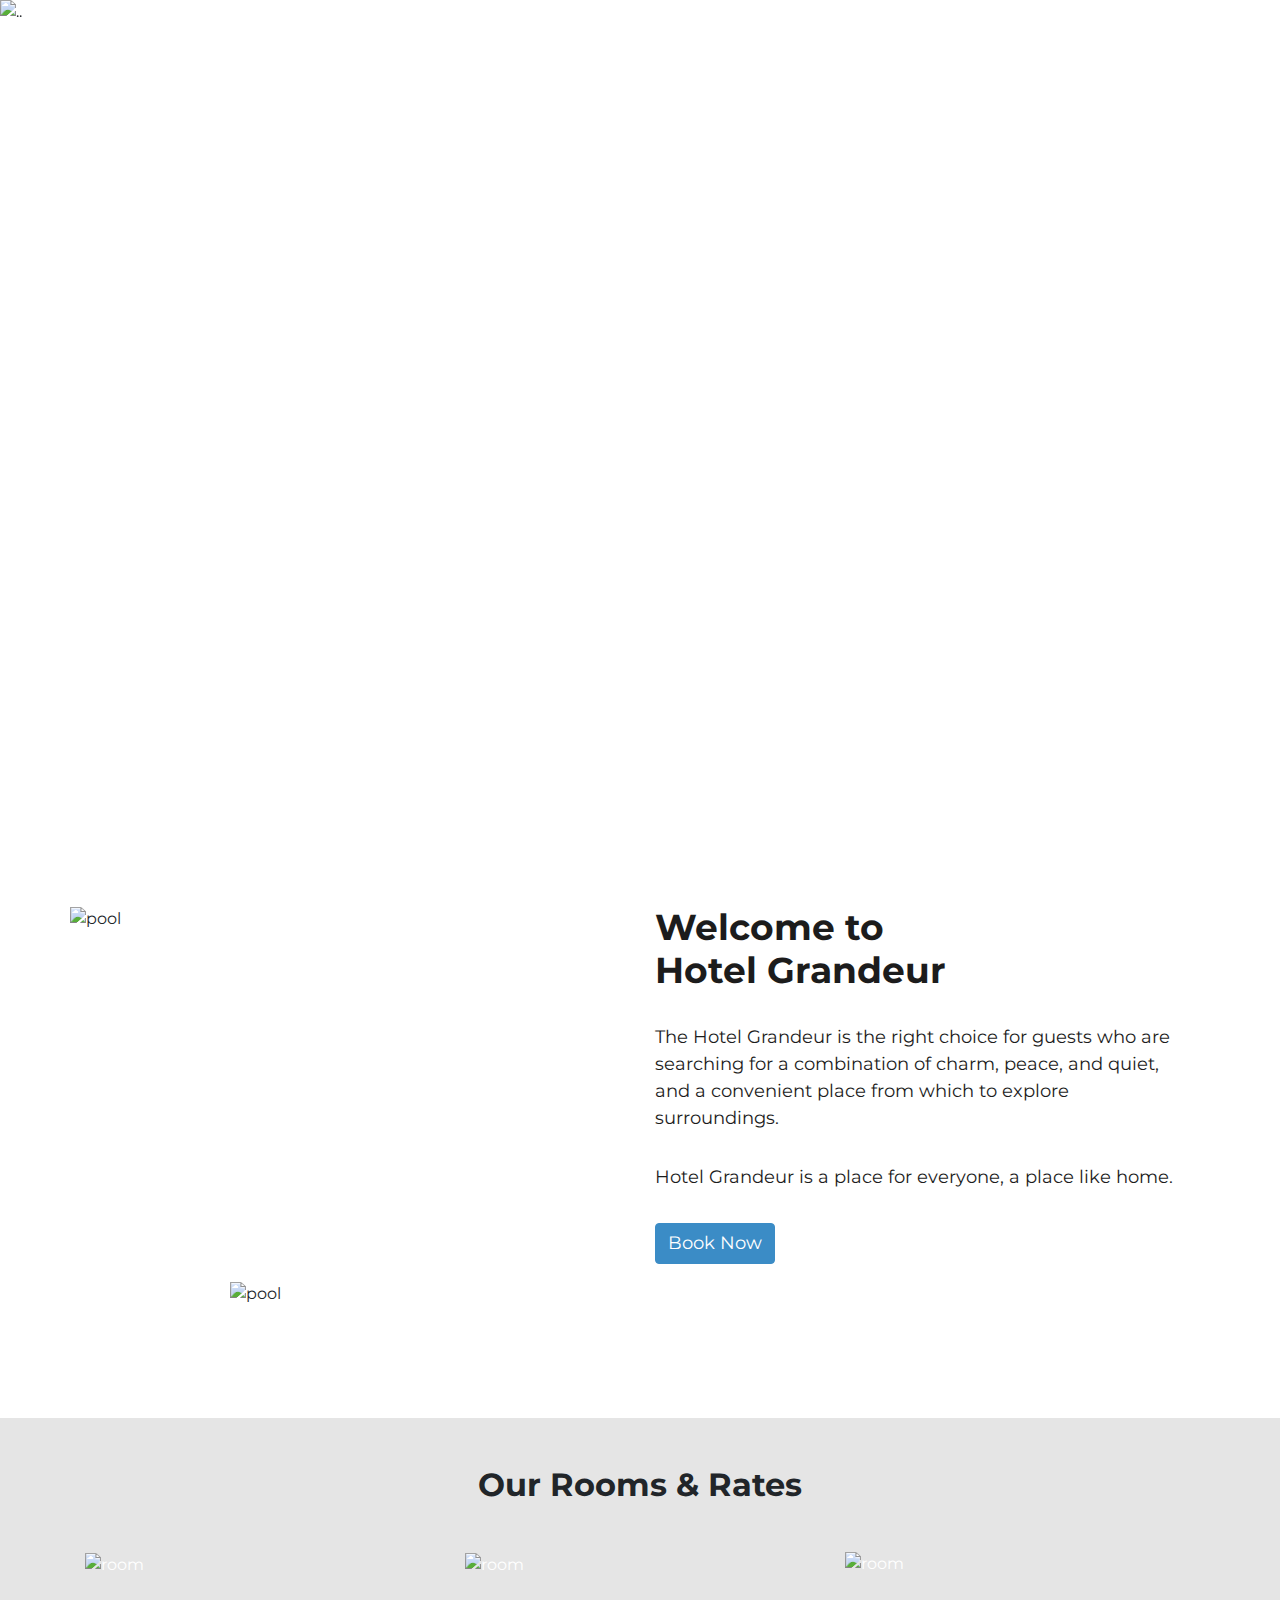
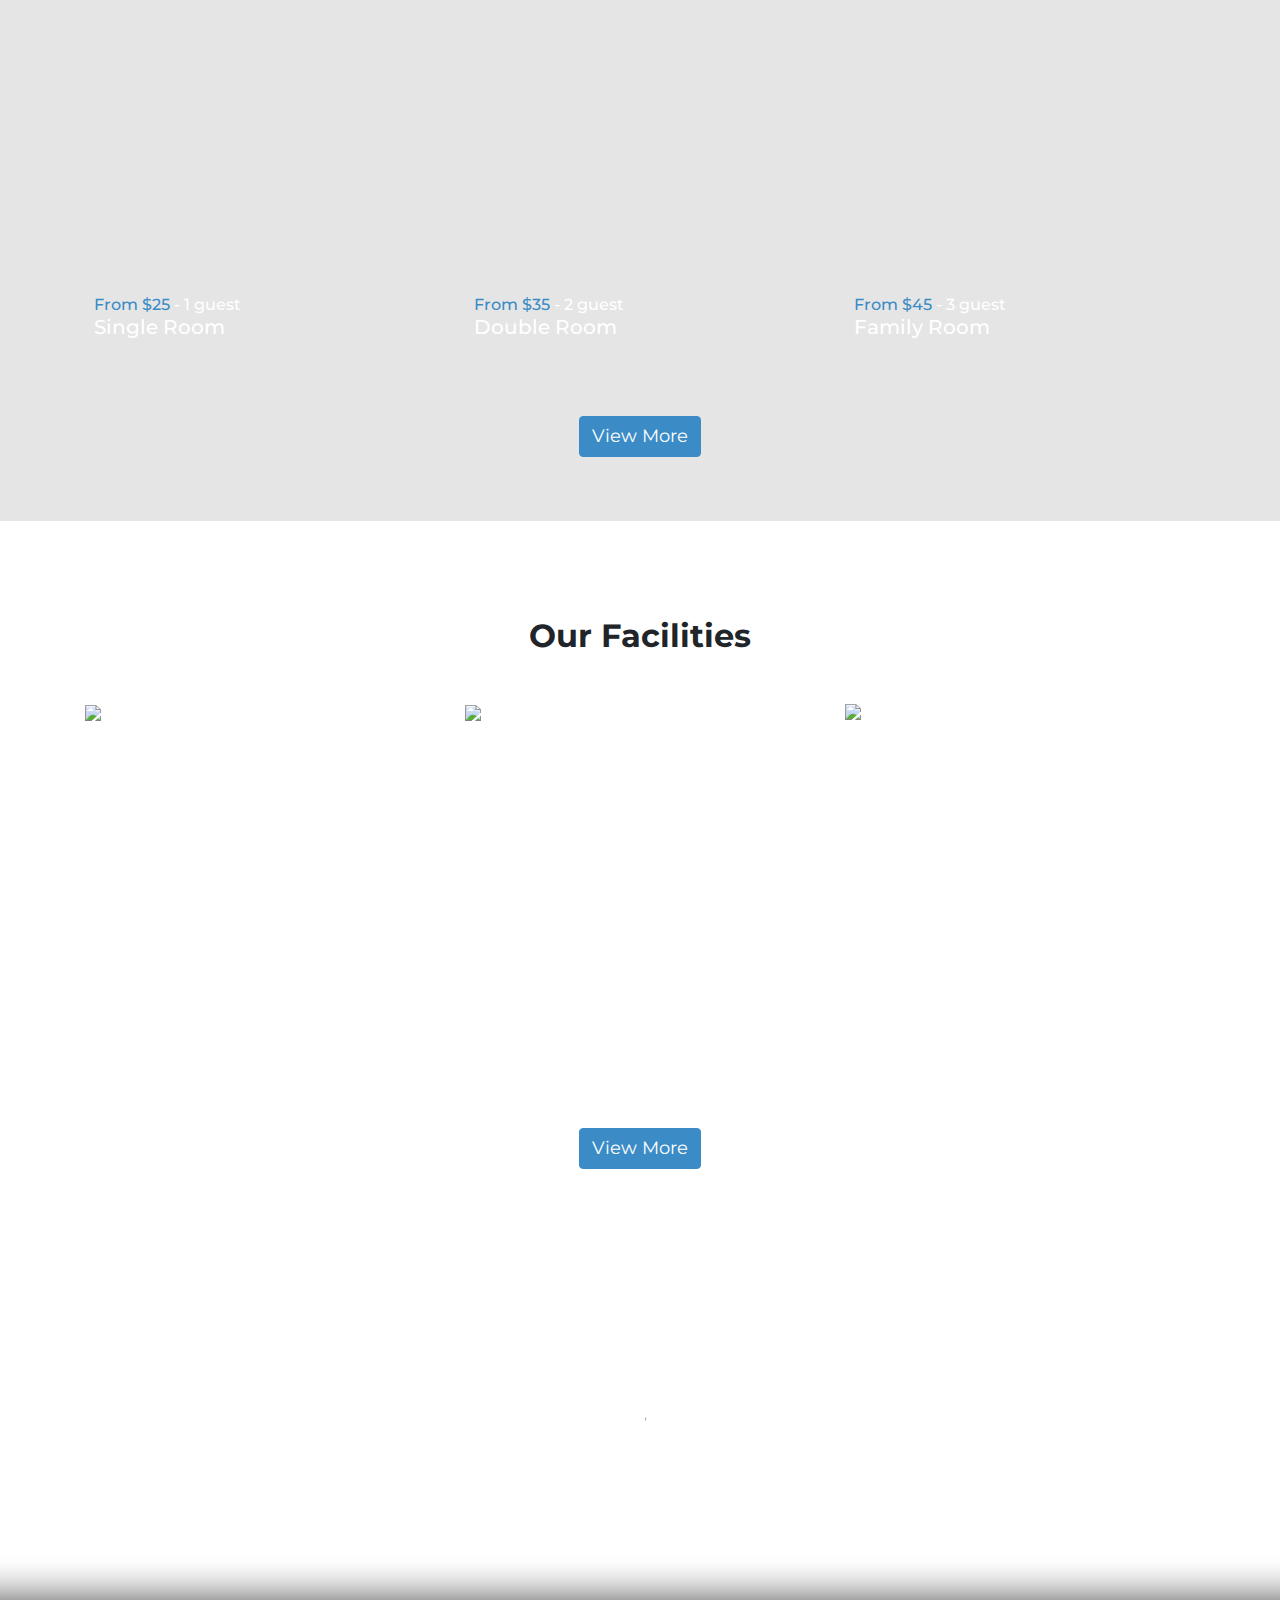
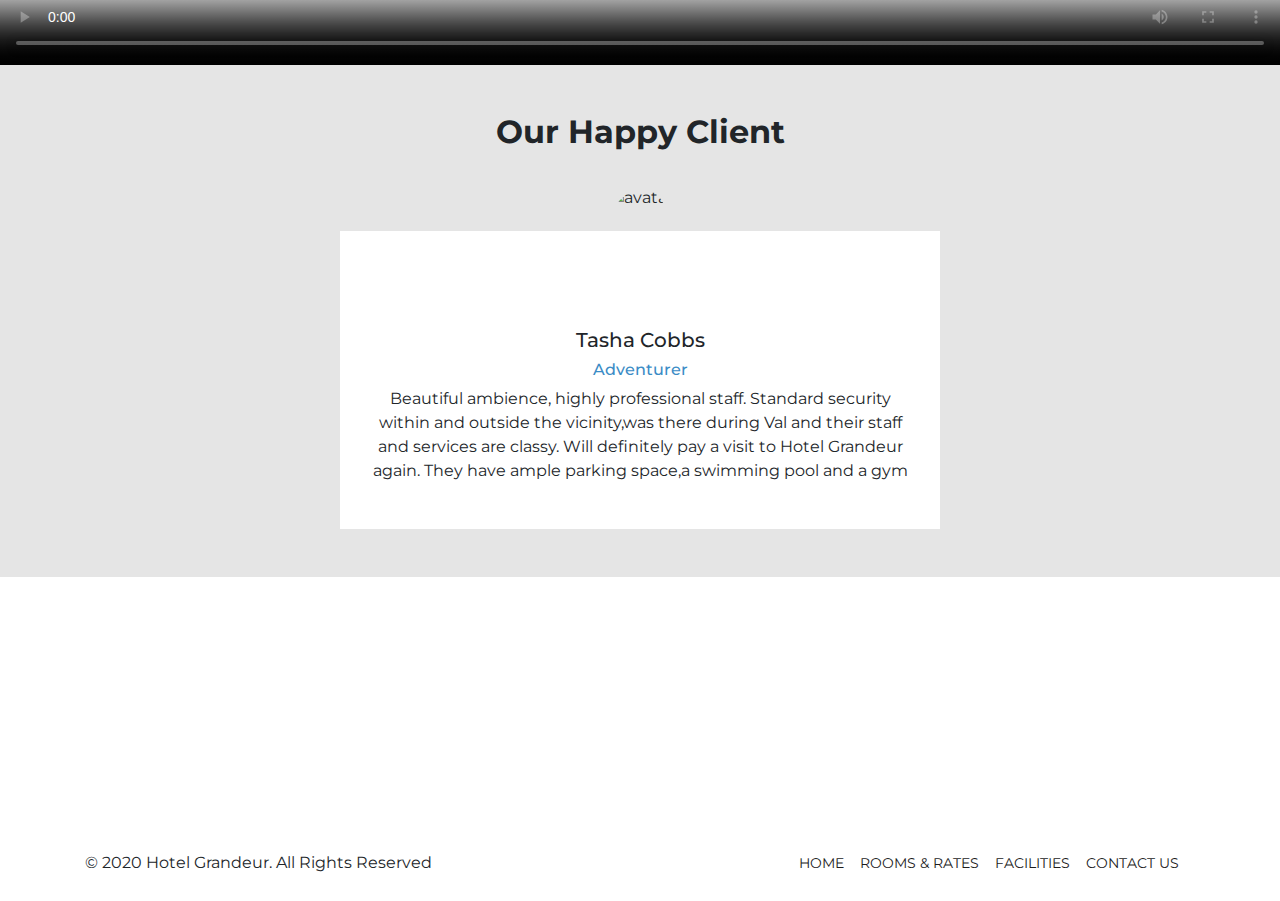
==== index.html @ 831b0930 "Merge index1.html,index.css into index.html,index.css" ====
<!DOCTYPE html>
<html lang="en">
<head>
    <meta charset="UTF-8">
    <meta name="viewport" content="width=device-width, initial-scale=1.0">
    <title>Hotel Grandeur</title>
    <!-- Font -->
    <link href="https://fonts.googleapis.com/css2?family=Montserrat:ital,wght@0,100;0,200;0,500;0,600;0,700;0,800;0,900;1,200;1,300;1,400&display=swap" rel="stylesheet">
    <!-- Bootstrap -->
    <link rel="stylesheet" href="https://stackpath.bootstrapcdn.com/bootstrap/4.3.1/css/bootstrap.min.css" integrity="sha384-ggOyR0iXCbMQv3Xipma34MD+dH/1fQ784/j6cY/iJTQUOhcWr7x9JvoRxT2MZw1T" crossorigin="anonymous">
    <!-- Style CSS -->
    <link rel="stylesheet" href="styles/index.css">
    <link rel="stylesheet" href="styles/navigation.css">
    <link rel="stylesheet" href="styles/footer.css">
    <!-- Video Player -->
    <link href="https://vjs.zencdn.net/7.8.2/video-js.css" rel="stylesheet" />
    <!-- Font awesome -->
    <link rel="stylesheet" href="https://cdnjs.cloudflare.com/ajax/libs/font-awesome/4.7.0/css/font-awesome.min.css">

</head>
<body>
    <header>
        <nav class="navbar navbar-custom fixed-top navbar-expand-lg py-0">
            <div class="container">
                <a class="navbar-brand navbar-brand_custom" href="#">Grandeur</a>
                <button class="navbar-toggler" type="button" data-toggle="collapse" data-target="#navbarSupportedContent" aria-controls="navbarSupportedContent" aria-expanded="false" aria-label="Toggle navigation">
                <i class="fa fa-reorder" style="color: #ffffff;"></i>
                </button>

                <div class="collapse navbar-collapse" id="navbarSupportedContent">
                    <ul class="navbar-nav ml-auto">
                        <li class="nav-item active-link mr-5 py-4">
                            <a class="nav-link" href="index.html">HOME</a>
                        </li>
                        <li class="nav-item mr-5 py-4">
                            <a class="nav-link" href="html/rooms.html">ROOMS & RATES</a>
                        </li>
                        <li class="nav-item mr-5 py-4">
                            <a class="nav-link" href="html/facilities.html">FACILITIES</a>
                        </li>
                        <li class="nav-item mr-5 py-4">
                            <a class="nav-link" href="html/contacts.html">CONTACT US</a>
                        </li>
                    </ul>
                </div>
            </div>
        </nav>
      </header>
      <!-- Carousel section -->
      <section class="header-section">
          <div class="header-section_title">
              <h3>Welcome to</h3>
              <h1>Hotel Grandeur</h1>
              <button type="button" class="btn btn-book">Book Now</button>
          </div>
        <div id="carouselExampleIndicators" class="carousel slide" data-ride="carousel">
            <ol class="carousel-indicators">
              <li data-target="#carouselExampleIndicators" data-slide-to="0" class="active"></li>
              <li data-target="#carouselExampleIndicators" data-slide-to="1"></li>
              <li data-target="#carouselExampleIndicators" data-slide-to="2"></li>
              <li data-target="#carouselExampleIndicators" data-slide-to="3"></li>
            </ol>
            <div class="carousel-inner">
              <div class="carousel-item active">
                <img src="./images/carousel_900.jpg" class="d-block w-100" alt="..">
              </div>
              <div class="carousel-item">
                <img src="./images/videoTour1_900.png" class="d-block w-100" alt="...">
              </div>
              <div class="carousel-item">
                <img src="./images/header_900.png" class="d-block w-100" alt="...">
              </div>
              <div class="carousel-item">
                <img src="./images/lounge_900.jpg" class="d-block w-100" alt="...">
              </div>
            </div>
            <a class="carousel-control-prev" href="#carouselExampleIndicators" role="button" data-slide="prev">
              <span class="carousel-control-prev-icon" aria-hidden="true"></span>
              <span class="sr-only">Previous</span>
            </a>
            <a class="carousel-control-next" href="#carouselExampleIndicators" role="button" data-slide="next">
              <span class="carousel-control-next-icon" aria-hidden="true"></span>
              <span class="sr-only">Next</span>
            </a>
          </div>
      </section>
      <!-- Introduction Section -->
      <section>
          <div class="container">
              <div class="row row-custom">
                  <div class="col-md-6 mb-3 twin-image">
                      <div class="first-image">
                          <img src="./images/pool_600.jpg" alt="pool" >
                      </div>
                      <div class="second-image">
                        <img src="./images/room4_600.jpg" alt="pool" >
                      </div>
                  </div>
                  <div class="col-md-6 mb-3 welcome-message">
                      <h2>Welcome to <br /> Hotel Grandeur</h2>
                      <p>The Hotel Grandeur is the right choice for guests who are searching for a combination of charm, peace, and quiet, and a convenient place from which to explore surroundings.</p>
                      <p>Hotel Grandeur is a place for everyone, a place like home.</p>
                      <a type="button" class="btn btn-book_blue">Book Now</a>
                  </div>
              </div>
          </div>
      </section>
      <!-- Rooms & Rates Section -->
      <section class="rooms-section">
          <div class="container">
              <h2 class="text-center">Our Rooms & Rates</h2>
              <div class="row">
                  <div class="col-md-4 mb-3 room-image">
                      <img src="./images/room1_600.jpg" alt="room" >
                      <h6><span>From $25</span> - 1 guest</h6>
                      <h5>Single Room</h5>
                  </div>
                  <div class="col-md-4 mb-3 room-image">
                      <img src="./images/room2_600.jpg" alt="room" >
                      <h6><span>From $35</span> - 2 guest</h6>
                      <h5>Double Room</h5>
                  </div>
                  <div class="col-md-4 mb-3 room-image room-image_last">
                      <img src="./images/room3.png" alt="room" >
                      <h6><span>From $45</span> - 3 guest</h6>
                      <h5>Family Room</h5>
                  </div>
              </div>
              <p class="text-center mt-5"><a href="#" class="btn btn-book_blue">View More</a></p>
          </div>
      </section>
      <!-- Facilities Section -->
      <section class="facilities-section">
        <div class="container">
            <h2 class="text-center">Our Facilities</h2>
            <div class="row">
                <div class="col-md-4 mb-3 facility-image">
                    <img src="./images/pool_600.jpg" alt="facility" >
                    <h6><span>From $25</span> - 1 guest</h6>
                    <h5>Swimming Pool</h5>
                </div>
                <div class="col-md-4 mb-3 facility-image">
                    <img src="./images/spa_600.jpg" alt="facility" >
                    <h6><span>From $35</span> - 2 guest</h6>
                    <h5>Wellness Spa</h5>
                </div>
                <div class="col-md-4 mb-3 facility-image facility-image_last">
                    <img src="./images/gym_600.jpg" alt="facility" >
                    <h6><span>From $45</span> - 3 guest</h6>
                    <h5>Gymnasium</h5>
                </div>
            </div>
            <p class="text-center mt-2"><a href="#" class="btn btn-book_blue">View More</a></p>
        </div>
    </section>
    <!-- Video Tour Section -->
    <section class="video-section">
        <video class="video-js vjs-big-play-centered played-video" controls preload="auto" poster="./images/videoTour1_900.png" data-setup="{}">
            <source src="videos/tour.mp4" type="video/mp4" />
        </video>
    </section>
    <!-- Clients Section -->
    <section class="client-section">
        <div class="container">
            <h2 class="text-center">Our Happy Client</h2>
            <div class="client mx-auto">
                <div class="d-flex justify-content-center">
                    <img src="./images/avatar.png" alt="avatar">
                </div>
                <h5 class="text-center">Tasha Cobbs</h5>
                <h6 class="text-center">Adventurer</h6>
                <p class="text-center">Beautiful ambience, highly professional staff. Standard security within and outside the vicinity,was there during Val and their staff and services are classy. Will definitely pay a visit to Hotel Grandeur again. They have ample parking space,a swimming pool and a gym</p>
            </div>
        </div>
    </section>
    <!-- Contact Section -->
    <section class="contact-section">
        <div class="container">
            <h2 class="text-center mt-4">Get in Touch</h2>
            <p class="text-center">123, Executive Road, Abuja, Nigeria.</p>
            <p class="text-center">+(234) 12345678</p>
            <p class="text-center">
                <i class="fa fa-facebook mx-1"></i>
                <i class="fa fa-twitter mx-1"></i>
                <i class="fa fa-instagram mx-1"></i>
            </p>
            <p class="text-center my-4"><a href="#" class="btn btn-book">Contact Us</a></p>
        </div>
    </section>
    <!-- Footer Section -->
    <section class="container">
        <div class="footer-section">
            <p>&copy; 2020 Hotel Grandeur. All Rights Reserved</p>
            <ul class="ml-auto">
                <li class="mr-3">
                    <a class="" href="index.html">HOME</a>
                </li>
                <li class="mr-3">
                    <a class="" href="html/rooms.html">ROOMS & RATES</a>
                </li>
                <li class="mr-3">
                    <a class="" href="html/facilities.html">FACILITIES</a>
                </li>
                <li class="mr-3">
                    <a class="" href="html/contacts.html">CONTACT US</a>
                </li>
            </ul>
        </div>
    </section>



    <script src="https://code.jquery.com/jquery-3.3.1.slim.min.js" integrity="sha384-q8i/X+965DzO0rT7abK41JStQIAqVgRVzpbzo5smXKp4YfRvH+8abtTE1Pi6jizo" crossorigin="anonymous"></script>
    <script src="https://cdnjs.cloudflare.com/ajax/libs/popper.js/1.14.7/umd/popper.min.js" integrity="sha384-UO2eT0CpHqdSJQ6hJty5KVphtPhzWj9WO1clHTMGa3JDZwrnQq4sF86dIHNDz0W1" crossorigin="anonymous"></script>
    <script src="https://stackpath.bootstrapcdn.com/bootstrap/4.3.1/js/bootstrap.min.js" integrity="sha384-JjSmVgyd0p3pXB1rRibZUAYoIIy6OrQ6VrjIEaFf/nJGzIxFDsf4x0xIM+B07jRM" crossorigin="anonymous"></script>
    <script src="scripts/scroll.js"></script>
    <script src="https://vjs.zencdn.net/7.8.2/video.js"></script>
    <!-- If you'd like to support IE8 (for Video.js versions prior to v7) -->
    <script src="https://vjs.zencdn.net/ie8/1.1.2/videojs-ie8.min.js"></script>
</body>
</html>
---- styles/index.css ----
* {
    margin: 0;
    padding: 0;
    box-sizing: border-box;
}

body {
    font-family: 'Montserrat', "Helvetica Neue", Helvetica, Arial, sans-serif;
}



.header-section {
    position: relative;
}

.header-section_title {
    width: 100%;
    display: flex;
    flex-direction: column;
    justify-content: center;
    align-items: center;
    position: absolute;
    top: 0;
    right: 0;
    left: 0;
    bottom: 0;
    z-index: 1;
    color: #ffffff;
}

.header-section_title h3 {
    font-size: 28px;
}

.header-section_title h1 {
    font-size: 50px;
    margin-bottom: 2rem;
}

/* Carousel CSS */
.carousel-item img {
    height: 90vh;
}

.carousel-indicators > li {
    border: 2px solid #ffffff;
    border-radius: 100%;
    width: 10px;
    height: 10px;
}

.btn-book {
    font-size: 18px;
    color: #ffffff;
    border: 1px solid #ffffff;
}

.btn-book:hover {
    background-color: #ffffff;
}

/* Introduction Section CSS */

.row-custom {
    margin-top: 6rem;
}

.twin-image {
    display: flex;
    position: relative;
    min-height: 400px;
}

.first-image {
    position: absolute;
    top: 0;
    left: 0;
}

.first-image > img {
    width: 300px;
    height: 400px;
}

.second-image {
    position: absolute;
    bottom: 0;
    left: 160px;
}

.second-image > img {
    width: 300px;
    height: 200px;
}

.welcome-message > h2 {
    font-size: 36px;
    font-weight: bold;
    color: #1C1C1C;
    margin-bottom: 2rem;
}

.welcome-message > p {
    font-size: 18px;
    color: #1C1C1C;
    margin-bottom: 2rem;
}

.btn-book_blue {
    font-size: 18px;
    color: #ffffff !important;
    background-color: #3B8CC6;
    border: 1px solid #3B8CC6;
}

/* Rooms & Rates Section CSS */

.rooms-section {
    background-color: #E5E5E5;
    margin-top: 6rem;
    padding: 3rem 0;
}

.rooms-section h2 {
    font-size: 32px;
    font-weight: bold;
    margin-bottom: 3rem;
}

.room-image {
    position: relative;
    color: #ffffff;
}

.room-image_last {
    display: flex;
}

.room-image > img {
    width: 300px;
    height: 400px;
}

.room-image h6 {
    position: absolute;
    bottom: 30px;
    left: 24px;
}

.room-image span {
    color: #3B8CC6;
}

.room-image h5 {
    position: absolute;
    bottom: 5px;
    left: 24px;
}

/* Facility Section CSS */

.facilities-section {
    margin-top: 6rem;
}

.facilities-section h2 {
    font-size: 32px;
    font-weight: bold;
    margin-bottom: 3rem;
}

.facility-image {
    position: relative;
    color: #ffffff;
}

.facility-image_last {
    display: flex;
}

.facility-image > img {
    width: 300px;
    height: 400px;
}

.facility-image h5 {
    position: absolute;
    bottom: 30px;
    left: 30px;
}

/* Video Section */
.video-section {
    display: flex;
    margin-top: 6rem;
    width: 100%;
    height: 400px;
}

.played-video {
    width: 100%;
    height: 100%;
}

/* Client Section */
.client-section {
    display: flex;
    flex-direction: column;
    justify-content: center;
    background-color: #E5E5E5;
    padding: 3rem 0;
}

.client-section h2 {
    font-size: 32px;
    font-weight: bold;
    margin-bottom: 5rem;
}

.client {
    max-width: 600px;
    background-color: #ffffff;
    padding: 30px;
}

.client img {
    border-radius: 50%;
    height: 120px;
    margin: -75px auto 22px auto;
    vertical-align: top;
    text-align: center;
}

.client h6 {
    color: #3B8CC6;
}

.client p {
    font-size: 16px;
}

/* Contact Section */

.contact-section {
    display: flex;
    flex-direction: column;
    justify-content: center;
    align-items: center;
    background-image: url('../images/videoTour2_900.png');
    color: #ffffff;
}


/**************************************************
    * @media queries *
***************************************************/

@media only screen and (max-width: 700px) {
    .navbar-custom {
        background-color: #3B8CC6;
        padding-top: 10px !important;
        padding-bottom: 10px !important;
    }

    .header-section_title h3 {
        font-size: 22px;
    }

    .header-section_title h1 {
        font-size: 40px;
        margin-bottom: 2rem;
    }

    /* Introduction CSS */
    .row-custom {
        margin-top: 2rem;
    }

    .twin-image {
        display: none;
    }

    .welcome-message > h2 {
        font-size: 32px;
    }

    .welcome-message > p {
        font-size: 16px;
    }

    /* Rooms & Rates Section CSS */

    .rooms-section {
        margin-top: 1rem;
    }

    .rooms-section h2 {
        font-size: 24px;
    }

    .room-image > img {
        width: 100%;
        height: 330px;
    }

    .room-image_last {
        display: none;
    }

    /* Facility Section CSS */

    .facilities-section {
        margin-top: 2rem;
    }

    .facilities-section h2 {
        font-size: 24px;
        margin-bottom: 2rem;
    }

    .facility-image > img {
        width: 100%;
        height: 330px;
    }

    .facility-image_last {
        display: none;
    }

    /* Video Section */
    .video-section {
        display: none;
    }

    /* Client Section */
    .client-section {
        display: none;
    }

    /* Contact Section */

    .contact-section {
        margin-top: 2rem;
    }

    /* Footer Section */

    .footer-section {
        justify-content: center;
    }

    .footer-section ul {
        display: none;
    }
}
---- styles/navigation.css ----
/* Navbar CSS */
.navbar-custom {
    border-bottom: 1px solid #ffffff;
}

.navbar-brand_custom {
    font-size: 24px;
    font-weight: 900;
    color: #ffffff;
}

.navbar-brand_custom:hover {
    color: #ffffff;
}

.navbar-nav li:hover {
    border-bottom: 2px solid #ffffff;
}

.navbar-nav li a {
    color: #ffffff;
}

.navbar-nav li a:hover {
    color: #ffffff !important;
}

.active-link {
    border-bottom: 2px solid #ffffff;
}
---- styles/footer.css ----
/* Footer Section */
.footer-section {
    display: flex;
    align-items: center;
    padding: 10px 0;
}

.footer-section ul {
    list-style: none;
    display: flex;
    align-items: center;
}

.footer-section a {
    font-size: 14px;
    color: #1C1C1C;
}

.footer-section a:hover {
    text-decoration: none;
}
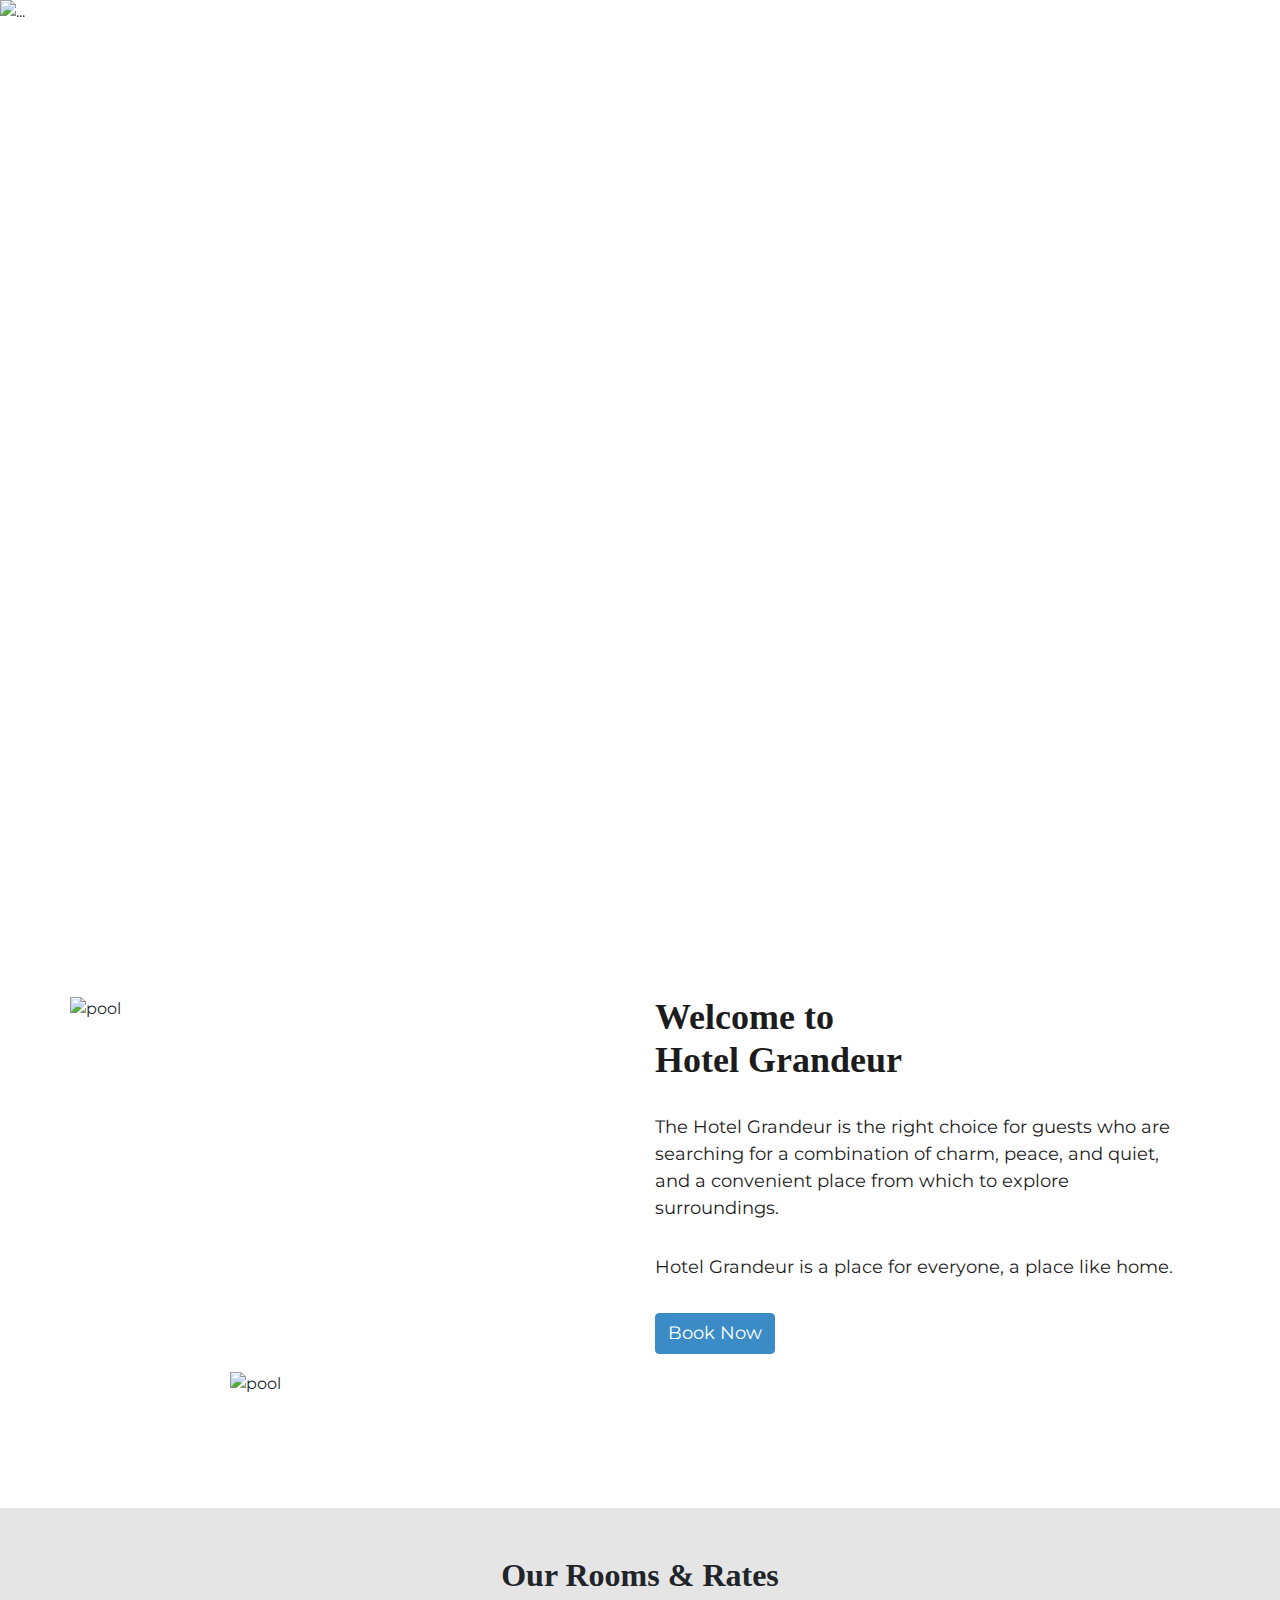
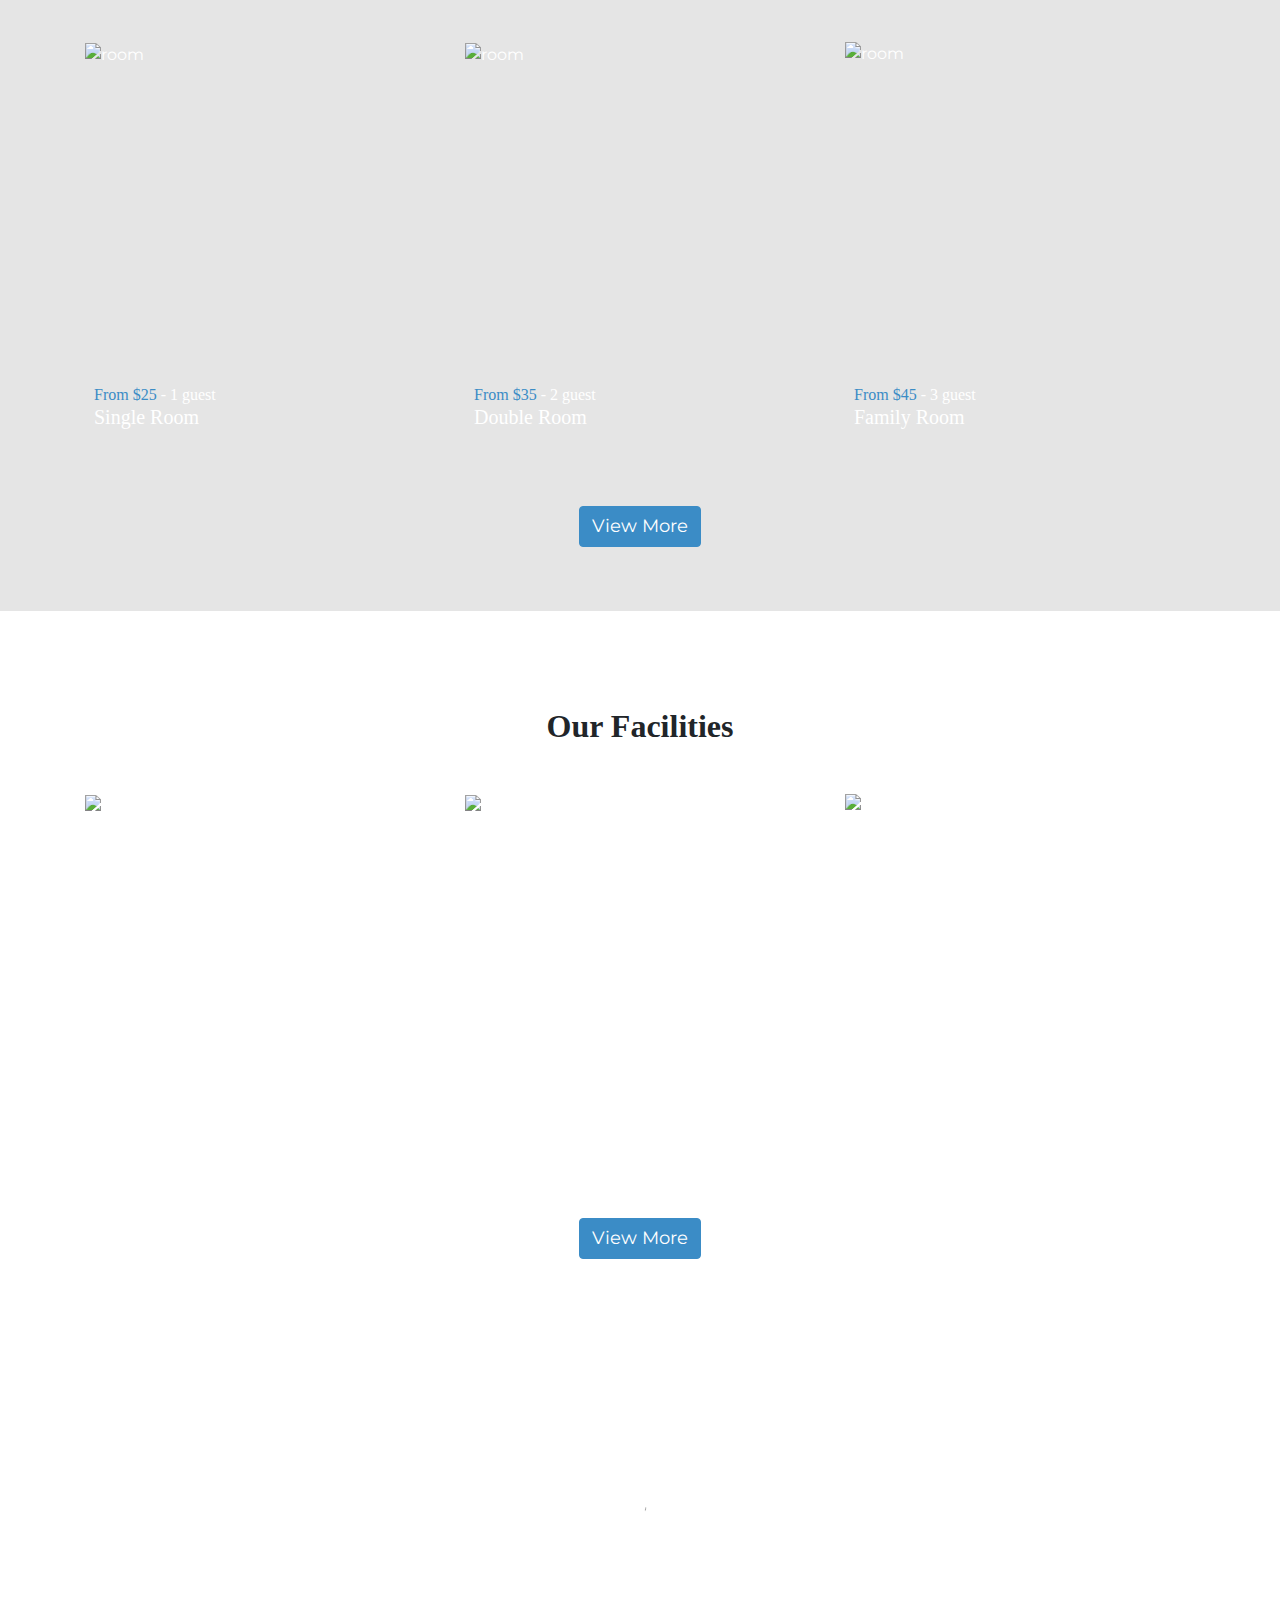
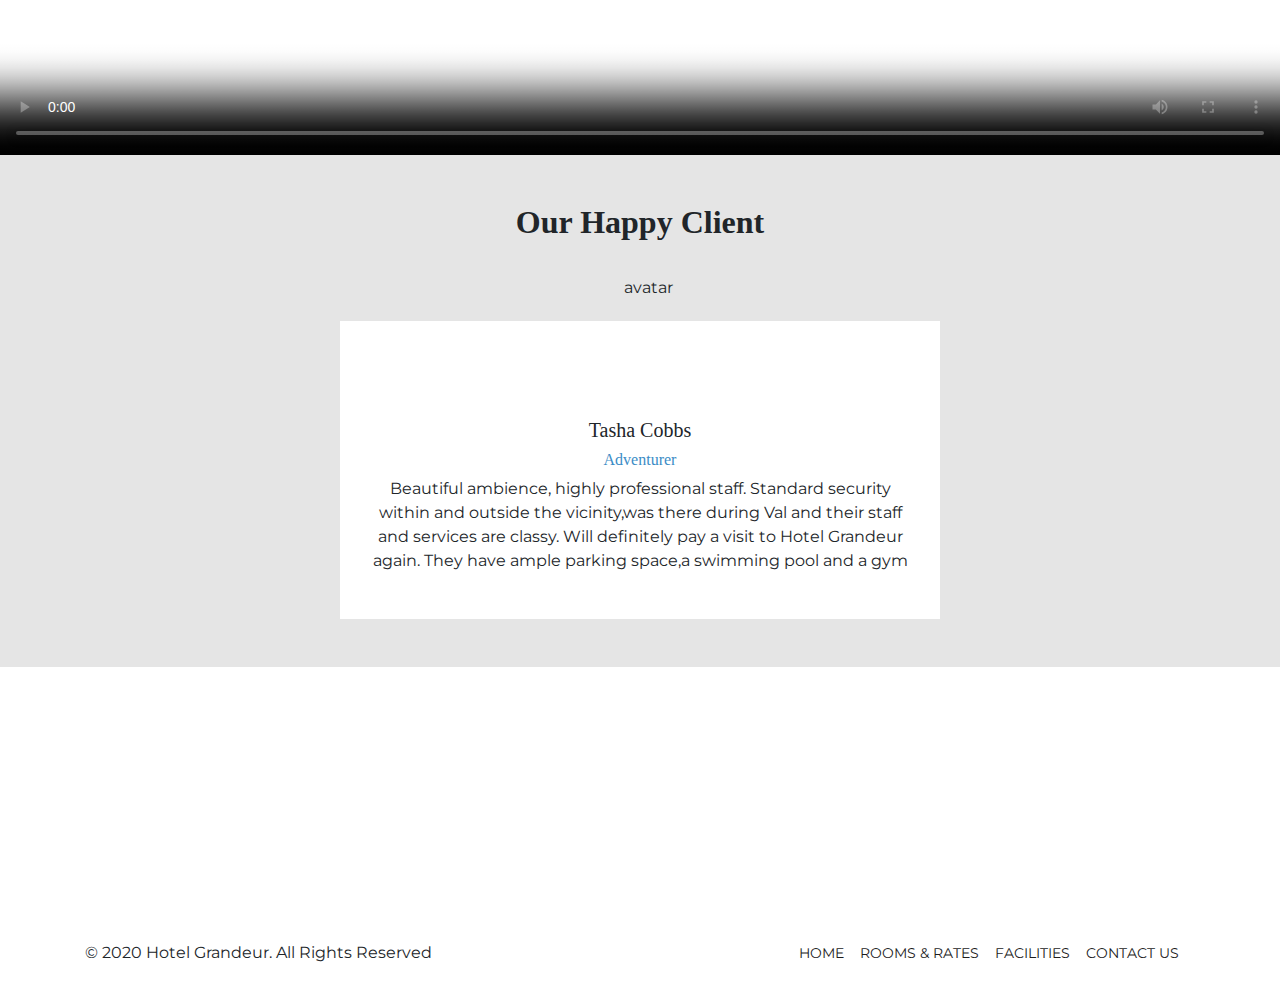
==== commit 1179ec6c: "responsiveness worked on" ====
--- a/index.html
+++ b/index.html
@@ -3,18 +3,17 @@
 <head>
     <meta charset="UTF-8">
     <meta name="viewport" content="width=device-width, initial-scale=1.0">
-    <title>Hotel Grandeur</title>
+    <title>Home | Hotel Grandeur</title>
     <!-- Font -->
     <link href="https://fonts.googleapis.com/css2?family=Montserrat:ital,wght@0,100;0,200;0,500;0,600;0,700;0,800;0,900;1,200;1,300;1,400&display=swap" rel="stylesheet">
-    <!-- Bootstrap -->
     <link rel="stylesheet" href="https://stackpath.bootstrapcdn.com/bootstrap/4.3.1/css/bootstrap.min.css" integrity="sha384-ggOyR0iXCbMQv3Xipma34MD+dH/1fQ784/j6cY/iJTQUOhcWr7x9JvoRxT2MZw1T" crossorigin="anonymous">
-    <!-- Style CSS -->
+    <link rel="stylesheet" href="./styles/navigation.css">
+    <link rel="stylesheet" href="./styles/general-styles.css">
     <link rel="stylesheet" href="styles/index.css">
-    <link rel="stylesheet" href="styles/navigation.css">
-    <link rel="stylesheet" href="styles/footer.css">
-    <!-- Video Player -->
+    <link rel="stylesheet" href="./styles/footer.css">
     <link href="https://vjs.zencdn.net/7.8.2/video-js.css" rel="stylesheet" />
-    <!-- Font awesome -->
+    <!-- If you'd like to support IE8 (for Video.js versions prior to v7) -->
+    <script src="https://vjs.zencdn.net/ie8/1.1.2/videojs-ie8.min.js"></script>
     <link rel="stylesheet" href="https://cdnjs.cloudflare.com/ajax/libs/font-awesome/4.7.0/css/font-awesome.min.css">
 
 </head>
@@ -26,20 +25,20 @@
                 <button class="navbar-toggler" type="button" data-toggle="collapse" data-target="#navbarSupportedContent" aria-controls="navbarSupportedContent" aria-expanded="false" aria-label="Toggle navigation">
                 <i class="fa fa-reorder" style="color: #ffffff;"></i>
                 </button>
-
+            
                 <div class="collapse navbar-collapse" id="navbarSupportedContent">
                     <ul class="navbar-nav ml-auto">
                         <li class="nav-item active-link mr-5 py-4">
                             <a class="nav-link" href="index.html">HOME</a>
                         </li>
                         <li class="nav-item mr-5 py-4">
-                            <a class="nav-link" href="html/rooms.html">ROOMS & RATES</a>
+                            <a class="nav-link" href="./html/rooms.html">ROOMS & RATES</a>
                         </li>
                         <li class="nav-item mr-5 py-4">
-                            <a class="nav-link" href="html/facilities.html">FACILITIES</a>
+                            <a class="nav-link" href="./html/facilities.html">FACILITIES</a>
                         </li>
                         <li class="nav-item mr-5 py-4">
-                            <a class="nav-link" href="html/contacts.html">CONTACT US</a>
+                            <a class="nav-link" href="./html/contacts.html">CONTACT US</a>
                         </li>
                     </ul>
                 </div>
@@ -62,7 +61,7 @@
             </ol>
             <div class="carousel-inner">
               <div class="carousel-item active">
-                <img src="./images/carousel_900.jpg" class="d-block w-100" alt="..">
+                <img src="./images/carousel_900.jpg" class="d-block w-100" alt="...">
               </div>
               <div class="carousel-item">
                 <img src="./images/videoTour1_900.png" class="d-block w-100" alt="...">
@@ -74,14 +73,6 @@
                 <img src="./images/lounge_900.jpg" class="d-block w-100" alt="...">
               </div>
             </div>
-            <a class="carousel-control-prev" href="#carouselExampleIndicators" role="button" data-slide="prev">
-              <span class="carousel-control-prev-icon" aria-hidden="true"></span>
-              <span class="sr-only">Previous</span>
-            </a>
-            <a class="carousel-control-next" href="#carouselExampleIndicators" role="button" data-slide="next">
-              <span class="carousel-control-next-icon" aria-hidden="true"></span>
-              <span class="sr-only">Next</span>
-            </a>
           </div>
       </section>
       <!-- Introduction Section -->
@@ -165,7 +156,7 @@
             <h2 class="text-center">Our Happy Client</h2>
             <div class="client mx-auto">
                 <div class="d-flex justify-content-center">
-                    <img src="./images/avatar.png" alt="avatar">
+                    <img class="avatar" src="./images/avatar.png" alt="avatar">
                 </div>
                 <h5 class="text-center">Tasha Cobbs</h5>
                 <h6 class="text-center">Adventurer</h6>
@@ -188,28 +179,28 @@
         </div>
     </section>
     <!-- Footer Section -->
-    <section class="container">
+    <footer class="container">
         <div class="footer-section">
             <p>&copy; 2020 Hotel Grandeur. All Rights Reserved</p>
             <ul class="ml-auto">
                 <li class="mr-3">
-                    <a class="" href="index.html">HOME</a>
-                </li>
-                <li class="mr-3">
-                    <a class="" href="html/rooms.html">ROOMS & RATES</a>
-                </li>
-                <li class="mr-3">
-                    <a class="" href="html/facilities.html">FACILITIES</a>
-                </li>
-                <li class="mr-3">
-                    <a class="" href="html/contacts.html">CONTACT US</a>
+                    <a class="" href="./index.html">HOME</a>
+                </li>
+                <li class="mr-3">
+                    <a class="" href="./html/rooms.html">ROOMS & RATES</a>
+                </li>
+                <li class="mr-3">
+                    <a class="" href="./html/facilities.html">FACILITIES</a>
+                </li>
+                <li class="mr-3">
+                    <a class="" href="./html/contacts.html">CONTACT US</a>
                 </li>
             </ul>
         </div>
-    </section>
+    </footer>
 
 
-
+    
     <script src="https://code.jquery.com/jquery-3.3.1.slim.min.js" integrity="sha384-q8i/X+965DzO0rT7abK41JStQIAqVgRVzpbzo5smXKp4YfRvH+8abtTE1Pi6jizo" crossorigin="anonymous"></script>
     <script src="https://cdnjs.cloudflare.com/ajax/libs/popper.js/1.14.7/umd/popper.min.js" integrity="sha384-UO2eT0CpHqdSJQ6hJty5KVphtPhzWj9WO1clHTMGa3JDZwrnQq4sF86dIHNDz0W1" crossorigin="anonymous"></script>
     <script src="https://stackpath.bootstrapcdn.com/bootstrap/4.3.1/js/bootstrap.min.js" integrity="sha384-JjSmVgyd0p3pXB1rRibZUAYoIIy6OrQ6VrjIEaFf/nJGzIxFDsf4x0xIM+B07jRM" crossorigin="anonymous"></script>
@@ -218,4 +209,4 @@
     <!-- If you'd like to support IE8 (for Video.js versions prior to v7) -->
     <script src="https://vjs.zencdn.net/ie8/1.1.2/videojs-ie8.min.js"></script>
 </body>
-</html>
+</html>--- a/styles/navigation.css
+++ b/styles/navigation.css
@@ -1,31 +1,38 @@
-
 /* Navbar CSS */
 .navbar-custom {
-    border-bottom: 1px solid #ffffff;
+  border-bottom: 1px solid #ffffff;
 }
 
 .navbar-brand_custom {
-    font-size: 24px;
-    font-weight: 900;
-    color: #ffffff;
+  font-size: 24px;
+  font-weight: 900;
+  color: #ffffff;
 }
 
 .navbar-brand_custom:hover {
-    color: #ffffff;
+  color: #ffffff;
 }
 
 .navbar-nav li:hover {
-    border-bottom: 2px solid #ffffff;
+  border-bottom: 2px solid #ffffff;
 }
 
 .navbar-nav li a {
-    color: #ffffff;
+  color: #ffffff;
 }
 
 .navbar-nav li a:hover {
-    color: #ffffff !important;
+  color: #ffffff !important;
 }
 
 .active-link {
-    border-bottom: 2px solid #ffffff;
+  border-bottom: 2px solid #ffffff;
 }
+
+@media only screen and (max-width: 700px){
+  .navbar-custom {
+  padding-top: 10px !important;
+  padding-bottom: 10px !important;
+  }
+
+}--- a/styles/general-styles.css
+++ b/styles/general-styles.css
@@ -0,0 +1,26 @@
+* {
+    margin: 0;
+    padding: 0;
+    box-sizing: border-box;
+}
+body{
+    font-size: 16px;
+    font-family: 'Montserrat', "Helvetica Neue", Helvetica, Arial, sans-serif;
+}
+h1,h2,h3,h4,h5,h6{
+    font-family: Georgia, 'Times New Roman', Times, serif;
+}
+.d-flex{
+    display: flex;
+}
+img{
+    object-fit: cover;
+    width: 100%;
+    height: 100%;
+}
+a{
+    text-decoration: none;
+}
+li{
+    list-style: none;
+}--- a/styles/index.css
+++ b/styles/index.css
@@ -1,15 +1,3 @@
-* {
-    margin: 0;
-    padding: 0;
-    box-sizing: border-box;
-}
-
-body {
-    font-family: 'Montserrat', "Helvetica Neue", Helvetica, Arial, sans-serif;
-}
-
-
-
 .header-section {
     position: relative;
 }
@@ -39,9 +27,6 @@
 }
 
 /* Carousel CSS */
-.carousel-item img {
-    height: 90vh;
-}
 
 .carousel-indicators > li {
     border: 2px solid #ffffff;
@@ -50,6 +35,10 @@
     height: 10px;
 }
 
+.carousel-inner{
+    height: 100vh;
+}
+
 .btn-book {
     font-size: 18px;
     color: #ffffff;
@@ -226,7 +215,8 @@
 
 .client img {
     border-radius: 50%;
-    height: 120px;
+    height: 120px; /* 120px/16px */
+    width: 9.375em; /* 150px/16px */
     margin: -75px auto 22px auto;
     vertical-align: top;
     text-align: center;
@@ -251,22 +241,16 @@
     color: #ffffff;
 }
 
-
 /**************************************************
     * @media queries *
 ***************************************************/
 
 @media only screen and (max-width: 700px) {
-    .navbar-custom {
-        background-color: #3B8CC6;
-        padding-top: 10px !important;
-        padding-bottom: 10px !important;
-    }
 
     .header-section_title h3 {
         font-size: 22px;
     }
-
+    
     .header-section_title h1 {
         font-size: 40px;
         margin-bottom: 2rem;
@@ -284,7 +268,7 @@
     .welcome-message > h2 {
         font-size: 32px;
     }
-
+    
     .welcome-message > p {
         font-size: 16px;
     }
@@ -344,13 +328,4 @@
         margin-top: 2rem;
     }
 
-    /* Footer Section */
-
-    .footer-section {
-        justify-content: center;
-    }
-
-    .footer-section ul {
-        display: none;
-    }
-}
+}--- a/styles/footer.css
+++ b/styles/footer.css
@@ -19,3 +19,14 @@
 .footer-section a:hover {
     text-decoration: none;
 }
+
+@media only screen and (max-width: 700px){
+
+    .footer-section {
+        justify-content: center;
+    }
+
+    .footer-section ul {
+        display: none;
+    }
+}
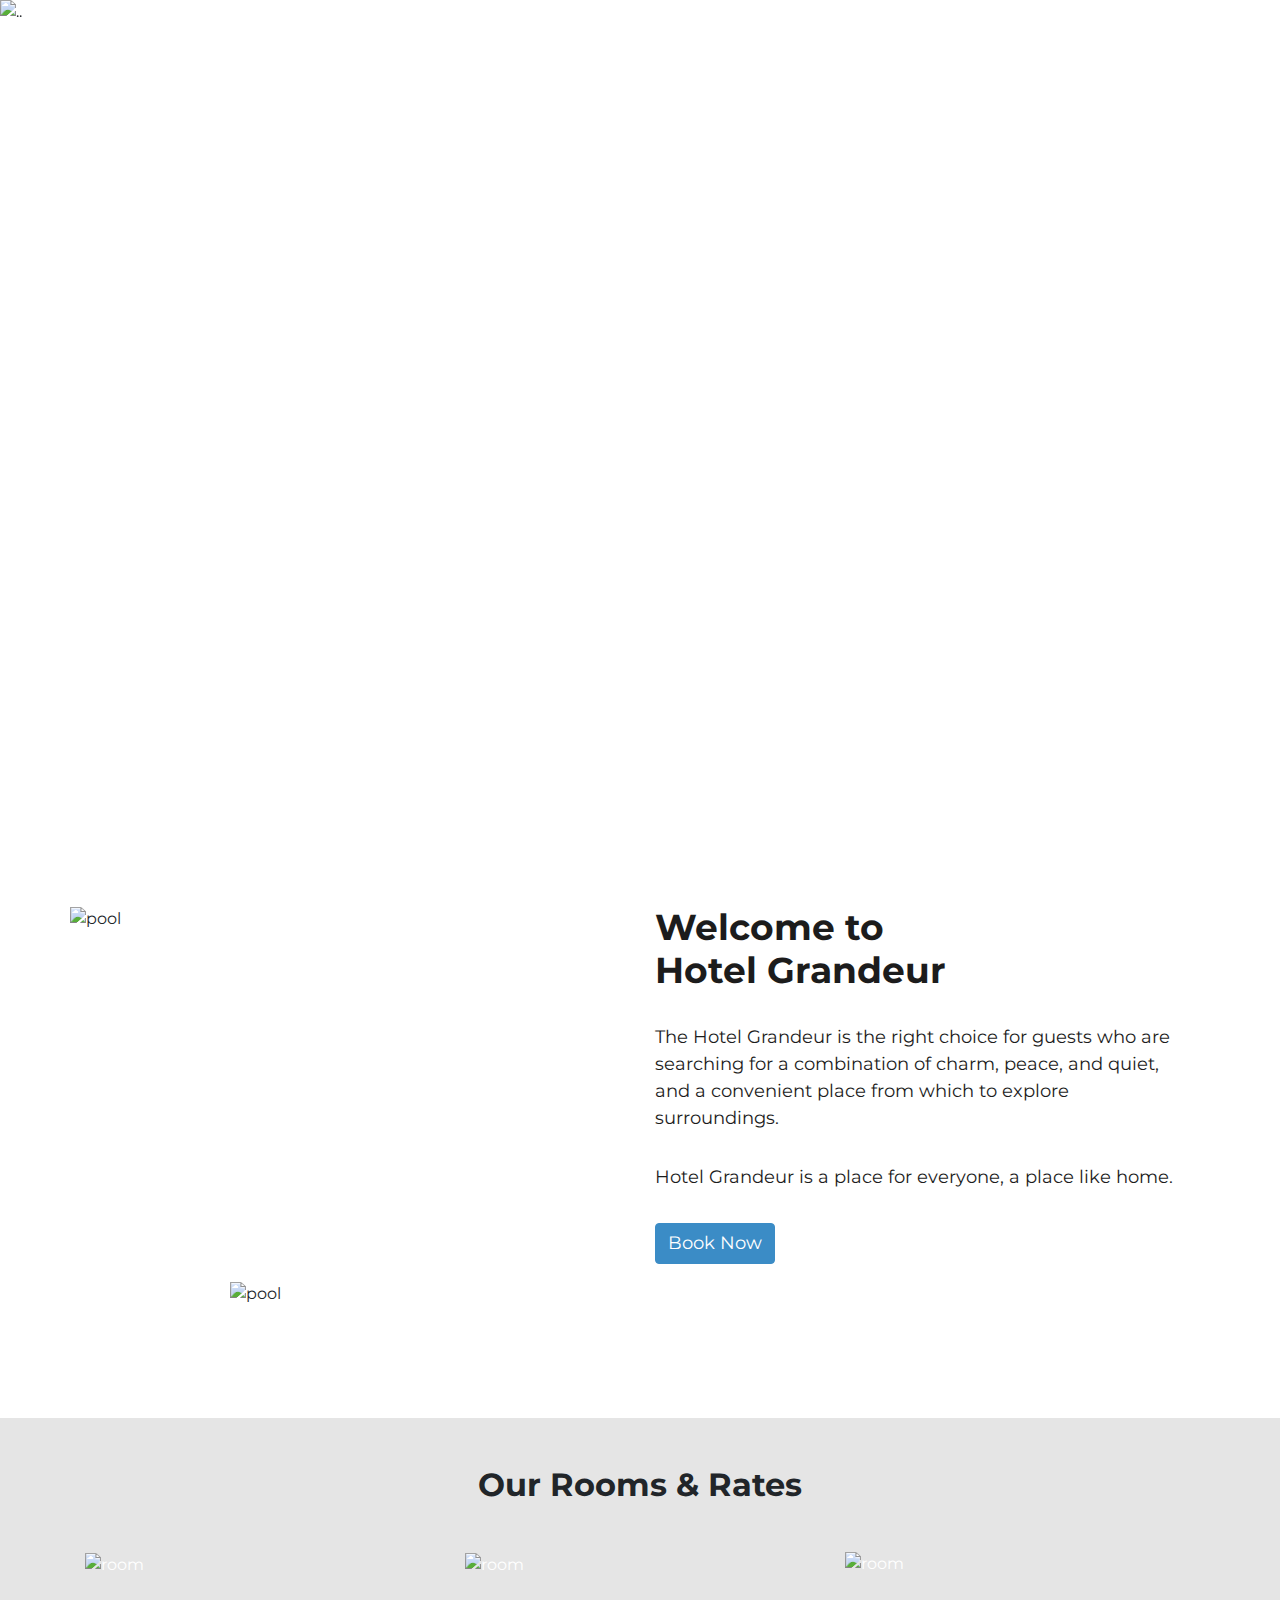
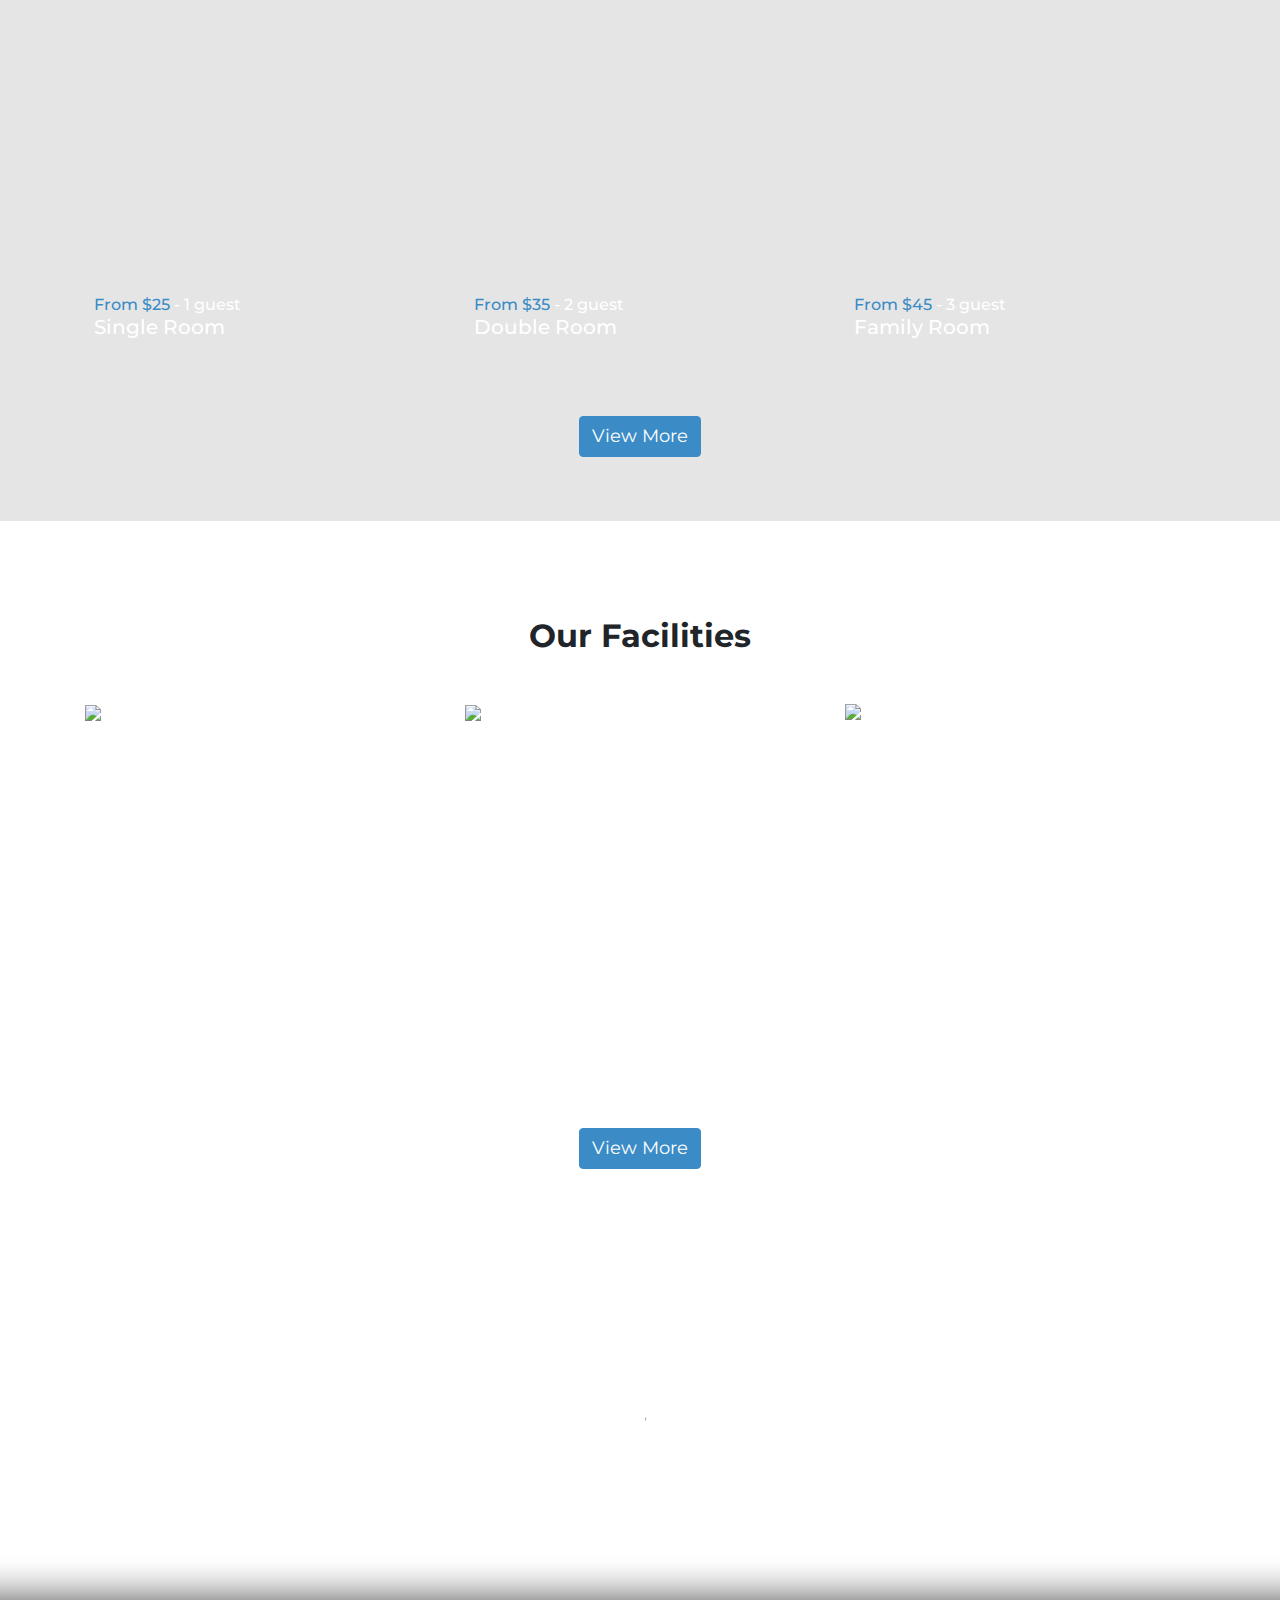
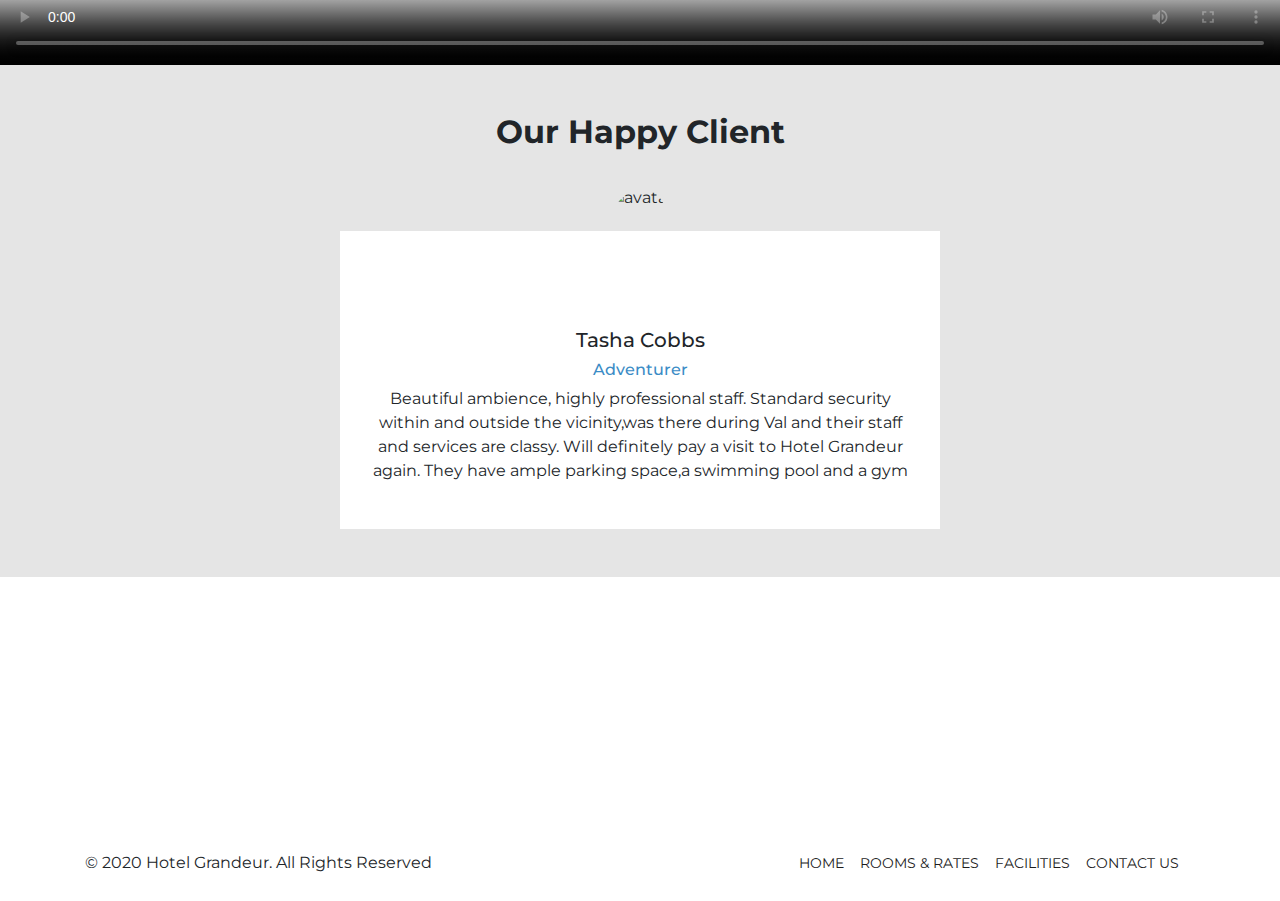
==== commit 9add91c3: "Upload responsive pages" ====
--- a/index.html
+++ b/index.html
@@ -3,17 +3,18 @@
 <head>
     <meta charset="UTF-8">
     <meta name="viewport" content="width=device-width, initial-scale=1.0">
-    <title>Home | Hotel Grandeur</title>
+    <title>Hotel Grandeur</title>
     <!-- Font -->
     <link href="https://fonts.googleapis.com/css2?family=Montserrat:ital,wght@0,100;0,200;0,500;0,600;0,700;0,800;0,900;1,200;1,300;1,400&display=swap" rel="stylesheet">
+    <!-- Bootstrap -->
     <link rel="stylesheet" href="https://stackpath.bootstrapcdn.com/bootstrap/4.3.1/css/bootstrap.min.css" integrity="sha384-ggOyR0iXCbMQv3Xipma34MD+dH/1fQ784/j6cY/iJTQUOhcWr7x9JvoRxT2MZw1T" crossorigin="anonymous">
-    <link rel="stylesheet" href="./styles/navigation.css">
-    <link rel="stylesheet" href="./styles/general-styles.css">
+    <!-- Style CSS -->
     <link rel="stylesheet" href="styles/index.css">
-    <link rel="stylesheet" href="./styles/footer.css">
+    <link rel="stylesheet" href="styles/navigation.css">
+    <link rel="stylesheet" href="styles/footer.css">
+    <!-- Video Player -->
     <link href="https://vjs.zencdn.net/7.8.2/video-js.css" rel="stylesheet" />
-    <!-- If you'd like to support IE8 (for Video.js versions prior to v7) -->
-    <script src="https://vjs.zencdn.net/ie8/1.1.2/videojs-ie8.min.js"></script>
+    <!-- Font awesome -->
     <link rel="stylesheet" href="https://cdnjs.cloudflare.com/ajax/libs/font-awesome/4.7.0/css/font-awesome.min.css">
 
 </head>
@@ -25,20 +26,20 @@
                 <button class="navbar-toggler" type="button" data-toggle="collapse" data-target="#navbarSupportedContent" aria-controls="navbarSupportedContent" aria-expanded="false" aria-label="Toggle navigation">
                 <i class="fa fa-reorder" style="color: #ffffff;"></i>
                 </button>
-            
+
                 <div class="collapse navbar-collapse" id="navbarSupportedContent">
                     <ul class="navbar-nav ml-auto">
                         <li class="nav-item active-link mr-5 py-4">
                             <a class="nav-link" href="index.html">HOME</a>
                         </li>
                         <li class="nav-item mr-5 py-4">
-                            <a class="nav-link" href="./html/rooms.html">ROOMS & RATES</a>
+                            <a class="nav-link" href="html/rooms.html">ROOMS & RATES</a>
                         </li>
                         <li class="nav-item mr-5 py-4">
-                            <a class="nav-link" href="./html/facilities.html">FACILITIES</a>
+                            <a class="nav-link" href="html/facilities.html">FACILITIES</a>
                         </li>
                         <li class="nav-item mr-5 py-4">
-                            <a class="nav-link" href="./html/contacts.html">CONTACT US</a>
+                            <a class="nav-link" href="html/contacts.html">CONTACT US</a>
                         </li>
                     </ul>
                 </div>
@@ -61,7 +62,7 @@
             </ol>
             <div class="carousel-inner">
               <div class="carousel-item active">
-                <img src="./images/carousel_900.jpg" class="d-block w-100" alt="...">
+                <img src="./images/carousel_900.jpg" class="d-block w-100" alt="..">
               </div>
               <div class="carousel-item">
                 <img src="./images/videoTour1_900.png" class="d-block w-100" alt="...">
@@ -73,6 +74,14 @@
                 <img src="./images/lounge_900.jpg" class="d-block w-100" alt="...">
               </div>
             </div>
+            <a class="carousel-control-prev" href="#carouselExampleIndicators" role="button" data-slide="prev">
+              <span class="carousel-control-prev-icon" aria-hidden="true"></span>
+              <span class="sr-only">Previous</span>
+            </a>
+            <a class="carousel-control-next" href="#carouselExampleIndicators" role="button" data-slide="next">
+              <span class="carousel-control-next-icon" aria-hidden="true"></span>
+              <span class="sr-only">Next</span>
+            </a>
           </div>
       </section>
       <!-- Introduction Section -->
@@ -156,7 +165,7 @@
             <h2 class="text-center">Our Happy Client</h2>
             <div class="client mx-auto">
                 <div class="d-flex justify-content-center">
-                    <img class="avatar" src="./images/avatar.png" alt="avatar">
+                    <img src="./images/avatar.png" alt="avatar">
                 </div>
                 <h5 class="text-center">Tasha Cobbs</h5>
                 <h6 class="text-center">Adventurer</h6>
@@ -179,28 +188,28 @@
         </div>
     </section>
     <!-- Footer Section -->
-    <footer class="container">
+    <section class="container">
         <div class="footer-section">
             <p>&copy; 2020 Hotel Grandeur. All Rights Reserved</p>
             <ul class="ml-auto">
                 <li class="mr-3">
-                    <a class="" href="./index.html">HOME</a>
-                </li>
-                <li class="mr-3">
-                    <a class="" href="./html/rooms.html">ROOMS & RATES</a>
-                </li>
-                <li class="mr-3">
-                    <a class="" href="./html/facilities.html">FACILITIES</a>
-                </li>
-                <li class="mr-3">
-                    <a class="" href="./html/contacts.html">CONTACT US</a>
+                    <a class="" href="index.html">HOME</a>
+                </li>
+                <li class="mr-3">
+                    <a class="" href="html/rooms.html">ROOMS & RATES</a>
+                </li>
+                <li class="mr-3">
+                    <a class="" href="html/facilities.html">FACILITIES</a>
+                </li>
+                <li class="mr-3">
+                    <a class="" href="html/contacts.html">CONTACT US</a>
                 </li>
             </ul>
         </div>
-    </footer>
-
-
-    
+    </section>
+
+
+
     <script src="https://code.jquery.com/jquery-3.3.1.slim.min.js" integrity="sha384-q8i/X+965DzO0rT7abK41JStQIAqVgRVzpbzo5smXKp4YfRvH+8abtTE1Pi6jizo" crossorigin="anonymous"></script>
     <script src="https://cdnjs.cloudflare.com/ajax/libs/popper.js/1.14.7/umd/popper.min.js" integrity="sha384-UO2eT0CpHqdSJQ6hJty5KVphtPhzWj9WO1clHTMGa3JDZwrnQq4sF86dIHNDz0W1" crossorigin="anonymous"></script>
     <script src="https://stackpath.bootstrapcdn.com/bootstrap/4.3.1/js/bootstrap.min.js" integrity="sha384-JjSmVgyd0p3pXB1rRibZUAYoIIy6OrQ6VrjIEaFf/nJGzIxFDsf4x0xIM+B07jRM" crossorigin="anonymous"></script>
@@ -209,4 +218,4 @@
     <!-- If you'd like to support IE8 (for Video.js versions prior to v7) -->
     <script src="https://vjs.zencdn.net/ie8/1.1.2/videojs-ie8.min.js"></script>
 </body>
-</html>+</html>
--- a/styles/index.css
+++ b/styles/index.css
@@ -1,3 +1,15 @@
+* {
+    margin: 0;
+    padding: 0;
+    box-sizing: border-box;
+}
+
+body {
+    font-family: 'Montserrat', "Helvetica Neue", Helvetica, Arial, sans-serif;
+}
+
+
+
 .header-section {
     position: relative;
 }
@@ -27,6 +39,9 @@
 }
 
 /* Carousel CSS */
+.carousel-item img {
+    height: 90vh;
+}
 
 .carousel-indicators > li {
     border: 2px solid #ffffff;
@@ -35,10 +50,6 @@
     height: 10px;
 }
 
-.carousel-inner{
-    height: 100vh;
-}
-
 .btn-book {
     font-size: 18px;
     color: #ffffff;
@@ -215,8 +226,7 @@
 
 .client img {
     border-radius: 50%;
-    height: 120px; /* 120px/16px */
-    width: 9.375em; /* 150px/16px */
+    height: 120px;
     margin: -75px auto 22px auto;
     vertical-align: top;
     text-align: center;
@@ -241,16 +251,22 @@
     color: #ffffff;
 }
 
+
 /**************************************************
     * @media queries *
 ***************************************************/
 
 @media only screen and (max-width: 700px) {
+    .navbar-custom {
+        background-color: #3B8CC6;
+        padding-top: 10px !important;
+        padding-bottom: 10px !important;
+    }
 
     .header-section_title h3 {
         font-size: 22px;
     }
-    
+
     .header-section_title h1 {
         font-size: 40px;
         margin-bottom: 2rem;
@@ -268,7 +284,7 @@
     .welcome-message > h2 {
         font-size: 32px;
     }
-    
+
     .welcome-message > p {
         font-size: 16px;
     }
@@ -328,4 +344,13 @@
         margin-top: 2rem;
     }
 
-}+    /* Footer Section */
+
+    .footer-section {
+        justify-content: center;
+    }
+
+    .footer-section ul {
+        display: none;
+    }
+}
--- a/styles/navigation.css
+++ b/styles/navigation.css
@@ -1,38 +1,31 @@
+
 /* Navbar CSS */
 .navbar-custom {
-  border-bottom: 1px solid #ffffff;
+    border-bottom: 1px solid #ffffff;
 }
 
 .navbar-brand_custom {
-  font-size: 24px;
-  font-weight: 900;
-  color: #ffffff;
+    font-size: 24px;
+    font-weight: 900;
+    color: #ffffff;
 }
 
 .navbar-brand_custom:hover {
-  color: #ffffff;
+    color: #ffffff;
 }
 
 .navbar-nav li:hover {
-  border-bottom: 2px solid #ffffff;
+    border-bottom: 2px solid #ffffff;
 }
 
 .navbar-nav li a {
-  color: #ffffff;
+    color: #ffffff;
 }
 
 .navbar-nav li a:hover {
-  color: #ffffff !important;
+    color: #ffffff !important;
 }
 
 .active-link {
-  border-bottom: 2px solid #ffffff;
+    border-bottom: 2px solid #ffffff;
 }
-
-@media only screen and (max-width: 700px){
-  .navbar-custom {
-  padding-top: 10px !important;
-  padding-bottom: 10px !important;
-  }
-
-}--- a/styles/footer.css
+++ b/styles/footer.css
@@ -19,14 +19,3 @@
 .footer-section a:hover {
     text-decoration: none;
 }
-
-@media only screen and (max-width: 700px){
-
-    .footer-section {
-        justify-content: center;
-    }
-
-    .footer-section ul {
-        display: none;
-    }
-}
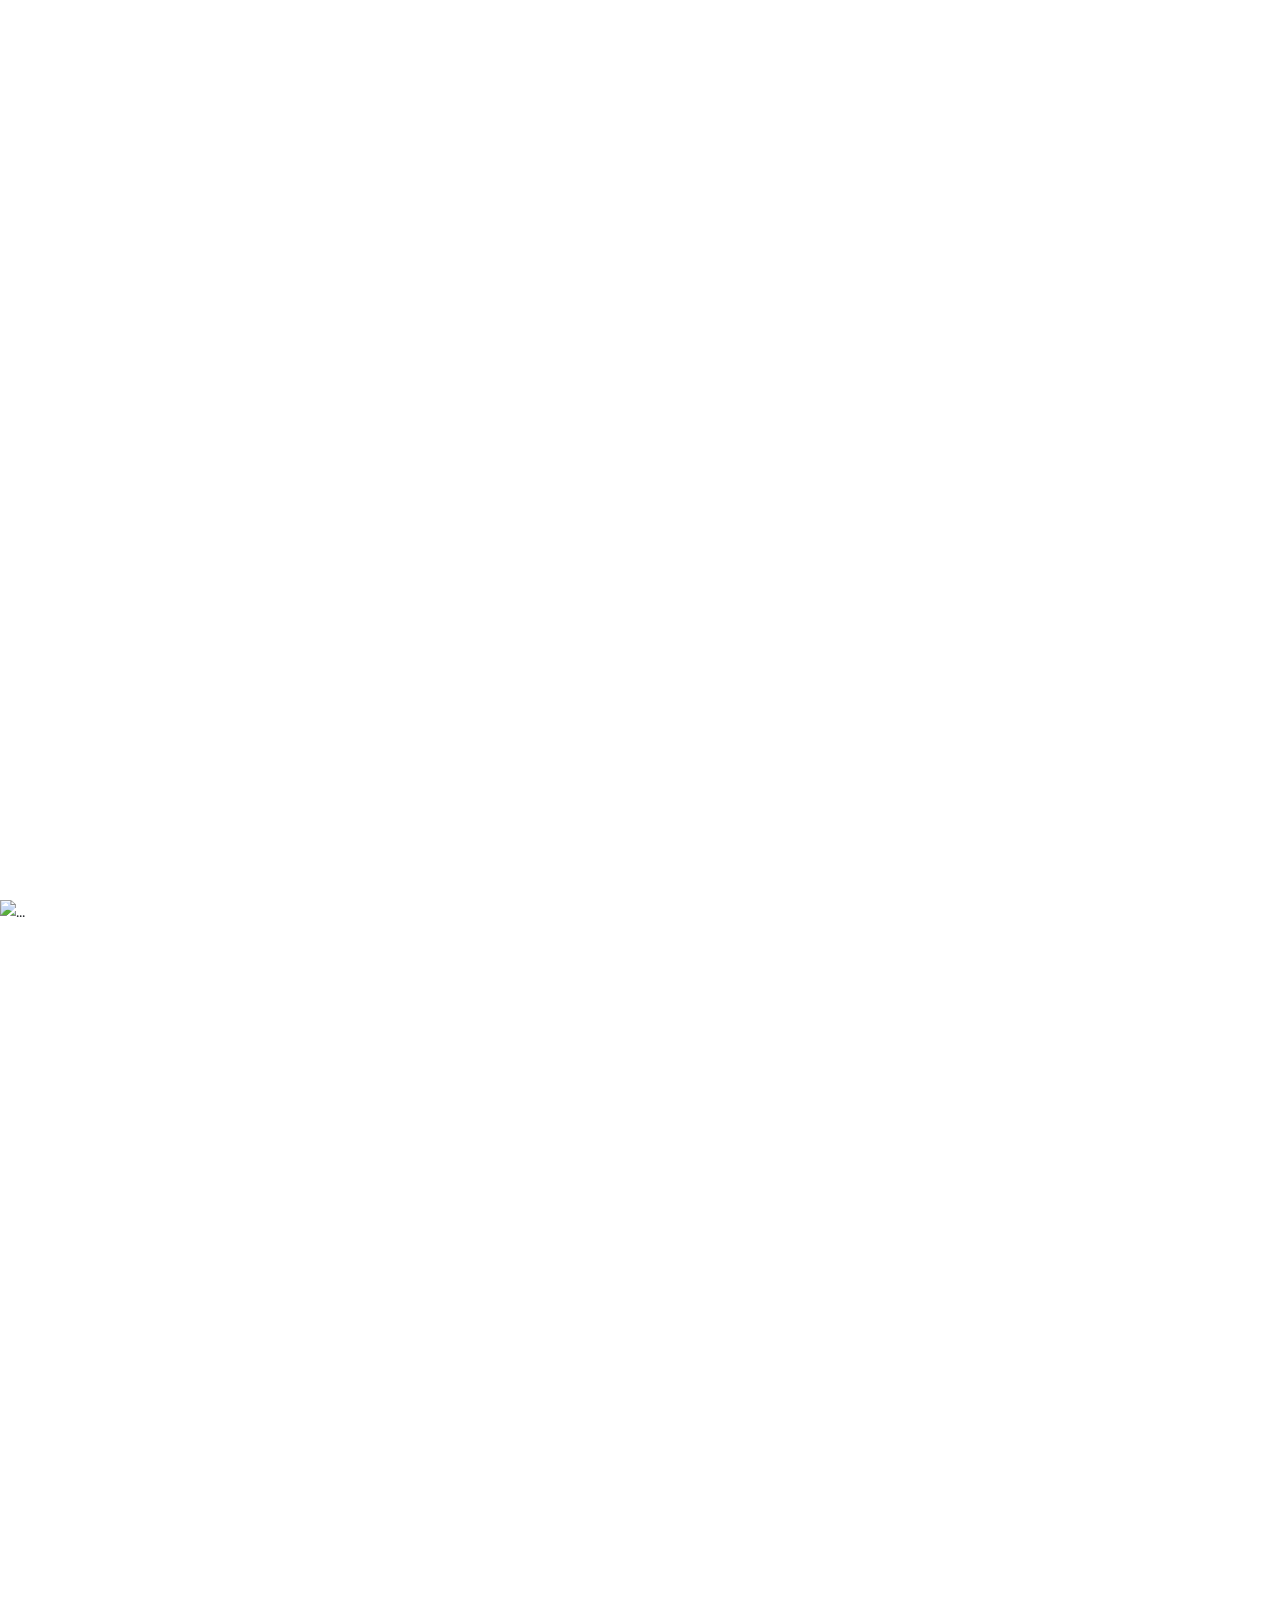
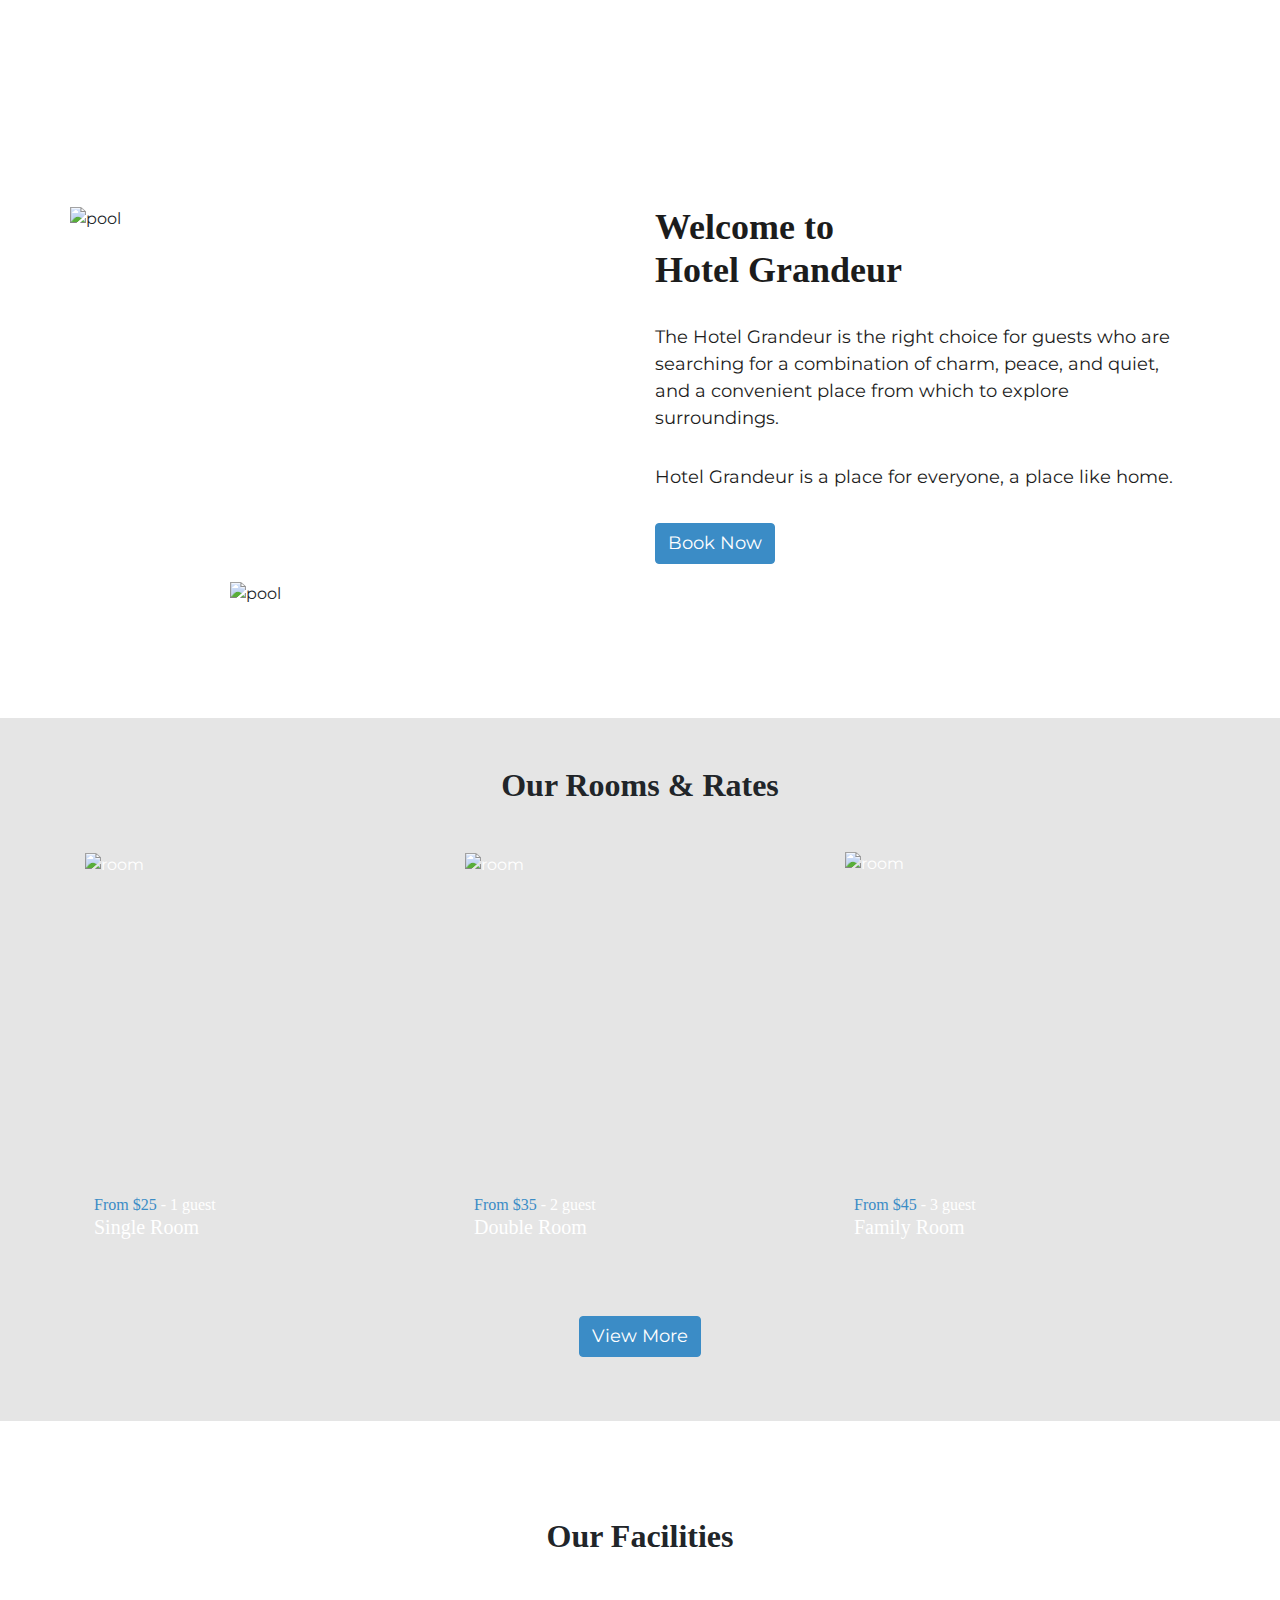
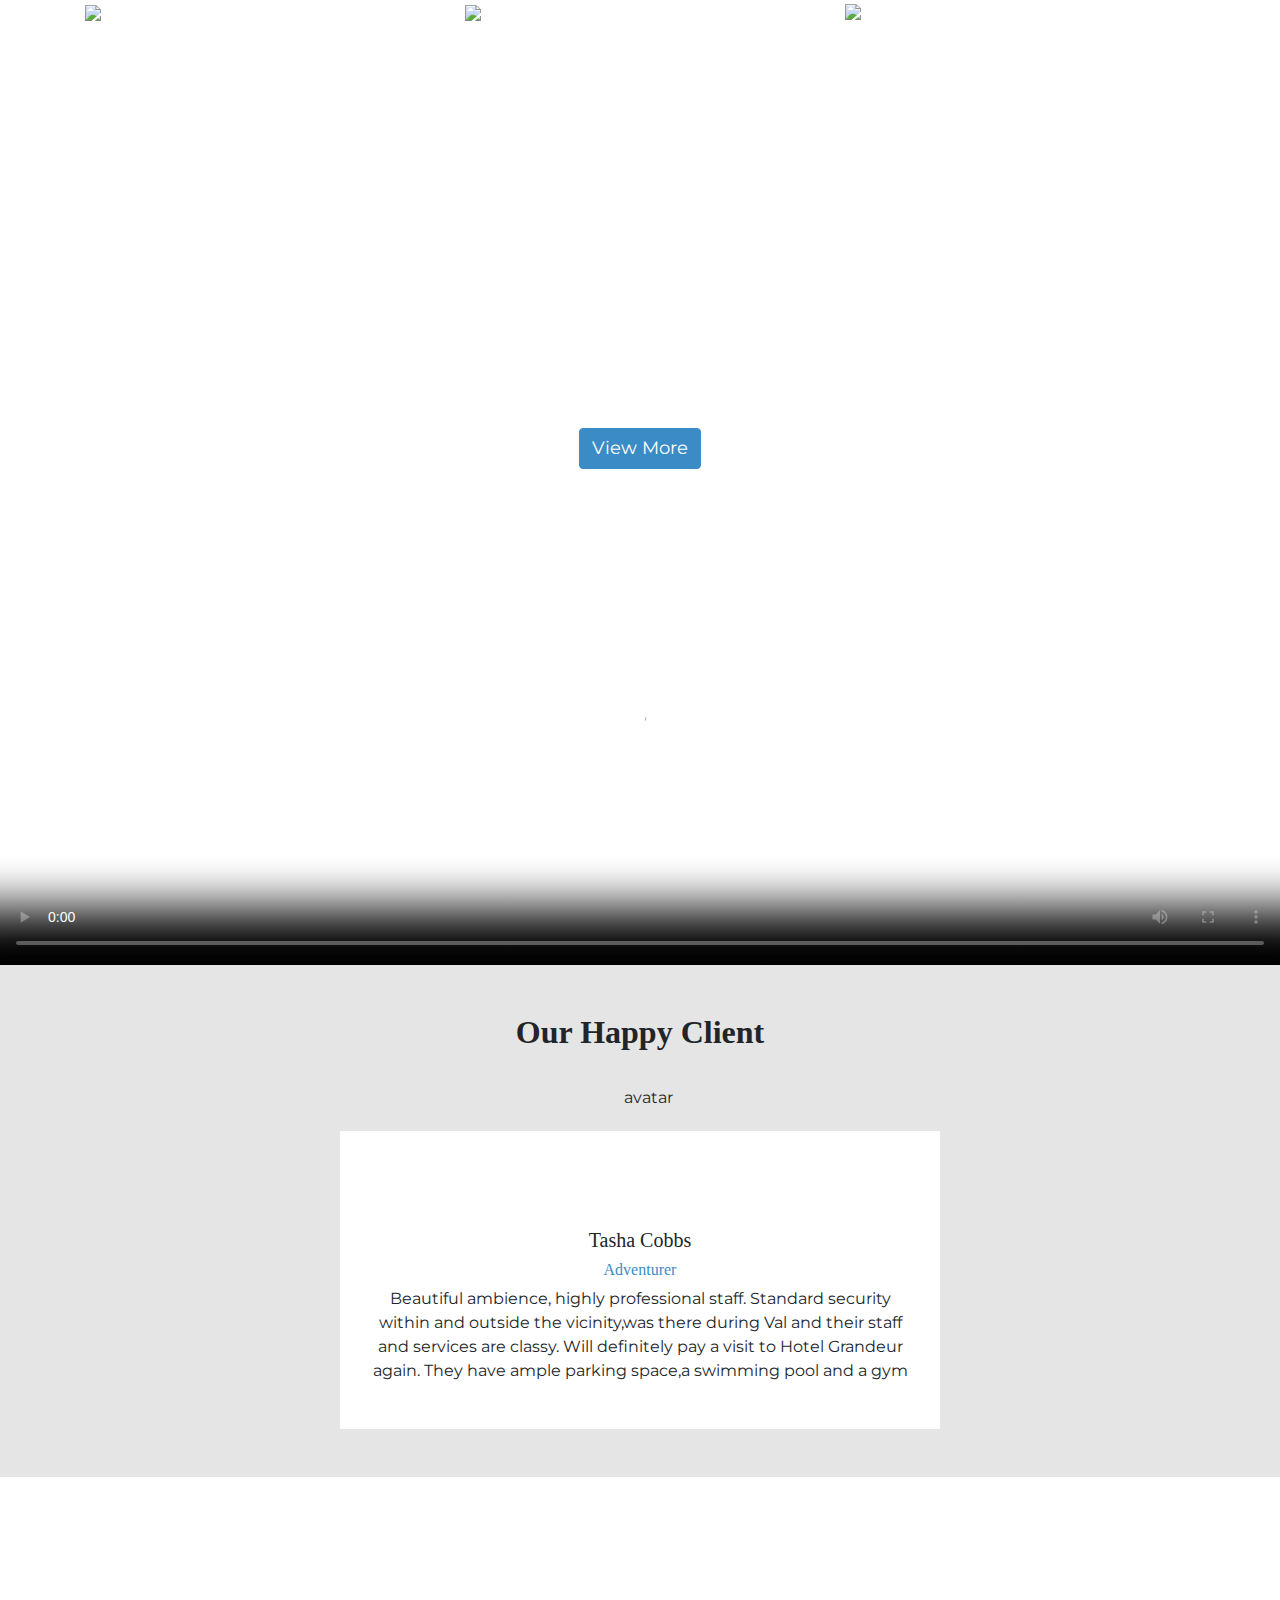
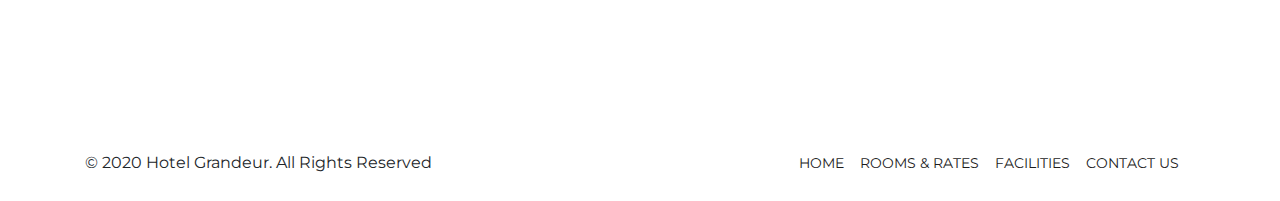
==== commit e32cf5b1: "Merge branch 'develop' of https://github.com/LindieK/Hotel-Grandeur-TeamWonderWoman into develop" ====
--- a/index.html
+++ b/index.html
@@ -3,18 +3,18 @@
 <head>
     <meta charset="UTF-8">
     <meta name="viewport" content="width=device-width, initial-scale=1.0">
-    <title>Hotel Grandeur</title>
+
+    <title>Home | Hotel Grandeur</title>
     <!-- Font -->
     <link href="https://fonts.googleapis.com/css2?family=Montserrat:ital,wght@0,100;0,200;0,500;0,600;0,700;0,800;0,900;1,200;1,300;1,400&display=swap" rel="stylesheet">
-    <!-- Bootstrap -->
     <link rel="stylesheet" href="https://stackpath.bootstrapcdn.com/bootstrap/4.3.1/css/bootstrap.min.css" integrity="sha384-ggOyR0iXCbMQv3Xipma34MD+dH/1fQ784/j6cY/iJTQUOhcWr7x9JvoRxT2MZw1T" crossorigin="anonymous">
-    <!-- Style CSS -->
+    <link rel="stylesheet" href="./styles/navigation.css">
+    <link rel="stylesheet" href="./styles/general-styles.css">
     <link rel="stylesheet" href="styles/index.css">
-    <link rel="stylesheet" href="styles/navigation.css">
-    <link rel="stylesheet" href="styles/footer.css">
-    <!-- Video Player -->
+    <link rel="stylesheet" href="./styles/footer.css">
     <link href="https://vjs.zencdn.net/7.8.2/video-js.css" rel="stylesheet" />
-    <!-- Font awesome -->
+    <!-- If you'd like to support IE8 (for Video.js versions prior to v7) -->
+    <script src="https://vjs.zencdn.net/ie8/1.1.2/videojs-ie8.min.js"></script>
     <link rel="stylesheet" href="https://cdnjs.cloudflare.com/ajax/libs/font-awesome/4.7.0/css/font-awesome.min.css">
 
 </head>
@@ -26,20 +26,20 @@
                 <button class="navbar-toggler" type="button" data-toggle="collapse" data-target="#navbarSupportedContent" aria-controls="navbarSupportedContent" aria-expanded="false" aria-label="Toggle navigation">
                 <i class="fa fa-reorder" style="color: #ffffff;"></i>
                 </button>
-
+            
                 <div class="collapse navbar-collapse" id="navbarSupportedContent">
                     <ul class="navbar-nav ml-auto">
                         <li class="nav-item active-link mr-5 py-4">
                             <a class="nav-link" href="index.html">HOME</a>
                         </li>
                         <li class="nav-item mr-5 py-4">
-                            <a class="nav-link" href="html/rooms.html">ROOMS & RATES</a>
+                            <a class="nav-link" href="./html/rooms.html">ROOMS & RATES</a>
                         </li>
                         <li class="nav-item mr-5 py-4">
-                            <a class="nav-link" href="html/facilities.html">FACILITIES</a>
+                            <a class="nav-link" href="./html/facilities.html">FACILITIES</a>
                         </li>
                         <li class="nav-item mr-5 py-4">
-                            <a class="nav-link" href="html/contacts.html">CONTACT US</a>
+                            <a class="nav-link" href="./html/contacts.html">CONTACT US</a>
                         </li>
                     </ul>
                 </div>
@@ -62,7 +62,7 @@
             </ol>
             <div class="carousel-inner">
               <div class="carousel-item active">
-                <img src="./images/carousel_900.jpg" class="d-block w-100" alt="..">
+                <img src="./images/carousel_900.jpg" class="d-block w-100" alt="...">
               </div>
               <div class="carousel-item">
                 <img src="./images/videoTour1_900.png" class="d-block w-100" alt="...">
@@ -74,14 +74,6 @@
                 <img src="./images/lounge_900.jpg" class="d-block w-100" alt="...">
               </div>
             </div>
-            <a class="carousel-control-prev" href="#carouselExampleIndicators" role="button" data-slide="prev">
-              <span class="carousel-control-prev-icon" aria-hidden="true"></span>
-              <span class="sr-only">Previous</span>
-            </a>
-            <a class="carousel-control-next" href="#carouselExampleIndicators" role="button" data-slide="next">
-              <span class="carousel-control-next-icon" aria-hidden="true"></span>
-              <span class="sr-only">Next</span>
-            </a>
           </div>
       </section>
       <!-- Introduction Section -->
@@ -165,7 +157,7 @@
             <h2 class="text-center">Our Happy Client</h2>
             <div class="client mx-auto">
                 <div class="d-flex justify-content-center">
-                    <img src="./images/avatar.png" alt="avatar">
+                    <img class="avatar" src="./images/avatar.png" alt="avatar">
                 </div>
                 <h5 class="text-center">Tasha Cobbs</h5>
                 <h6 class="text-center">Adventurer</h6>
@@ -188,28 +180,28 @@
         </div>
     </section>
     <!-- Footer Section -->
-    <section class="container">
+    <footer class="container">
         <div class="footer-section">
             <p>&copy; 2020 Hotel Grandeur. All Rights Reserved</p>
             <ul class="ml-auto">
                 <li class="mr-3">
-                    <a class="" href="index.html">HOME</a>
-                </li>
-                <li class="mr-3">
-                    <a class="" href="html/rooms.html">ROOMS & RATES</a>
-                </li>
-                <li class="mr-3">
-                    <a class="" href="html/facilities.html">FACILITIES</a>
-                </li>
-                <li class="mr-3">
-                    <a class="" href="html/contacts.html">CONTACT US</a>
+                    <a class="" href="./index.html">HOME</a>
+                </li>
+                <li class="mr-3">
+                    <a class="" href="./html/rooms.html">ROOMS & RATES</a>
+                </li>
+                <li class="mr-3">
+                    <a class="" href="./html/facilities.html">FACILITIES</a>
+                </li>
+                <li class="mr-3">
+                    <a class="" href="./html/contacts.html">CONTACT US</a>
                 </li>
             </ul>
         </div>
-    </section>
-
-
-
+    </footer>
+
+
+    
     <script src="https://code.jquery.com/jquery-3.3.1.slim.min.js" integrity="sha384-q8i/X+965DzO0rT7abK41JStQIAqVgRVzpbzo5smXKp4YfRvH+8abtTE1Pi6jizo" crossorigin="anonymous"></script>
     <script src="https://cdnjs.cloudflare.com/ajax/libs/popper.js/1.14.7/umd/popper.min.js" integrity="sha384-UO2eT0CpHqdSJQ6hJty5KVphtPhzWj9WO1clHTMGa3JDZwrnQq4sF86dIHNDz0W1" crossorigin="anonymous"></script>
     <script src="https://stackpath.bootstrapcdn.com/bootstrap/4.3.1/js/bootstrap.min.js" integrity="sha384-JjSmVgyd0p3pXB1rRibZUAYoIIy6OrQ6VrjIEaFf/nJGzIxFDsf4x0xIM+B07jRM" crossorigin="anonymous"></script>
--- a/styles/navigation.css
+++ b/styles/navigation.css
@@ -1,4 +1,3 @@
-
 /* Navbar CSS */
 .navbar-custom {
     border-bottom: 1px solid #ffffff;
--- a/styles/general-styles.css
+++ b/styles/general-styles.css
@@ -0,0 +1,27 @@
+body{
+    margin: 0;
+    padding: 0;
+    font-size: 16px;
+    font-family: 'Gill Sans', 'Gill Sans MT', Calibri, 'Trebuchet MS', sans-serif;
+}
+h1,h2,h3,h4,h5,h6{
+    font-family: Georgia, 'Times New Roman', Times, serif;
+}
+.d-flex{
+    display: flex;
+}
+img{
+    object-fit: cover;
+    width: 100%;
+    height: 100%;
+}
+header{
+    height: 100vh;
+    width: 100vw;
+}
+a{
+    text-decoration: none;
+}
+li{
+    list-style: none;
+}--- a/styles/footer.css
+++ b/styles/footer.css
@@ -19,3 +19,13 @@
 .footer-section a:hover {
     text-decoration: none;
 }
+@media only screen and (max-width: 700px){
+
+    .footer-section {
+        justify-content: center;
+    }
+
+    .footer-section ul {
+        display: none;
+    }
+}
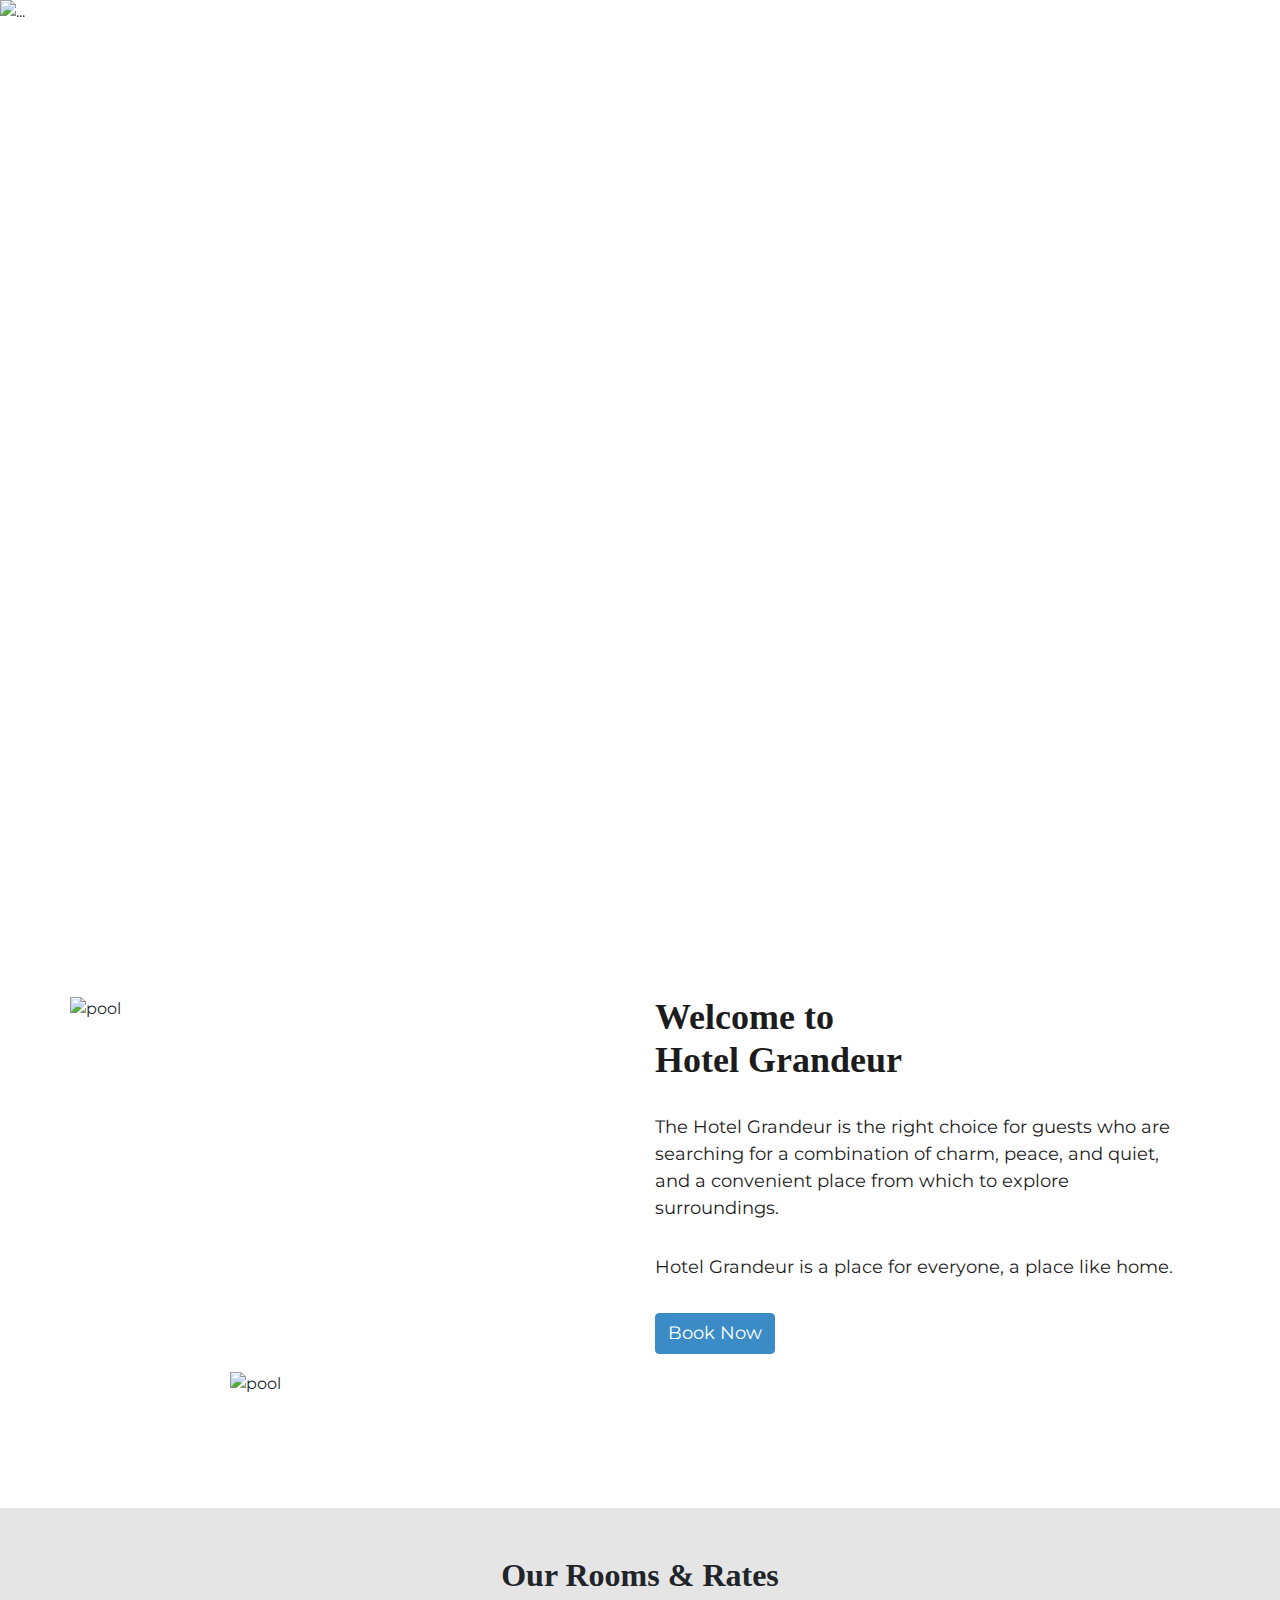
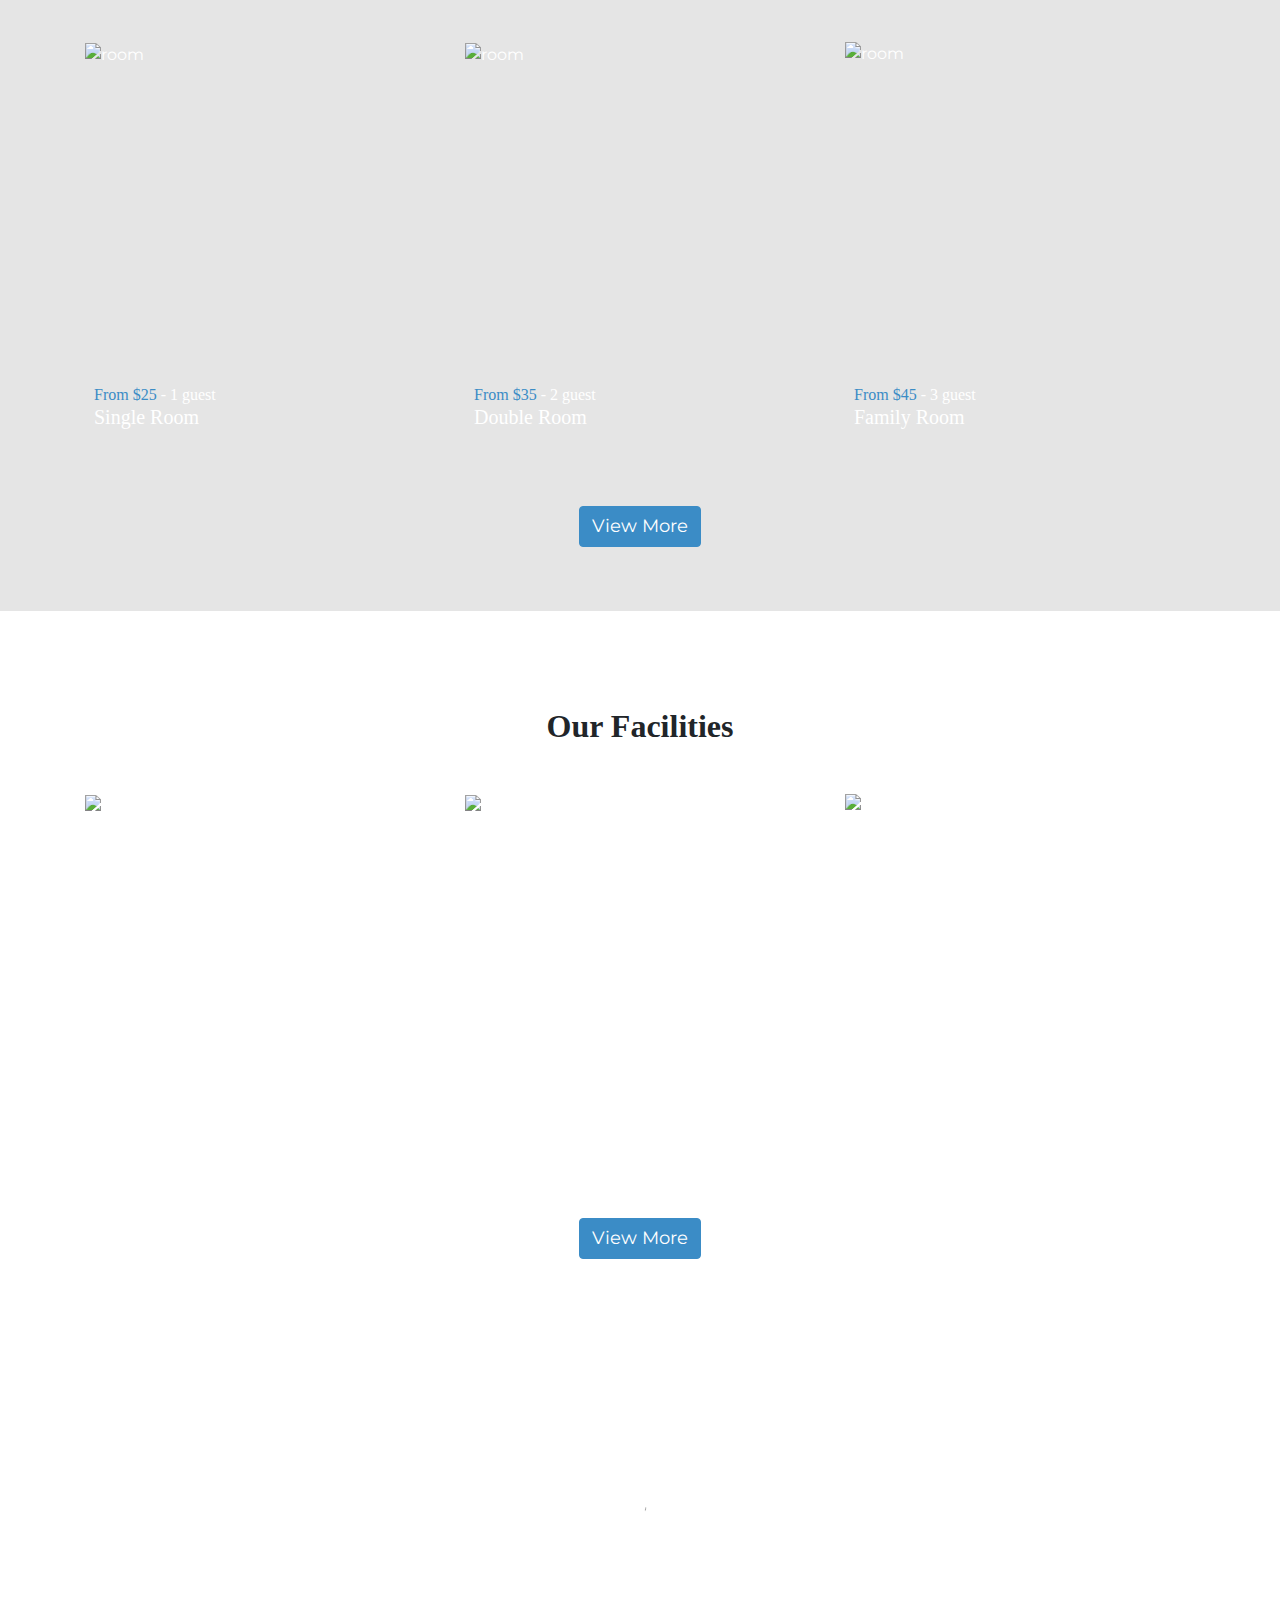
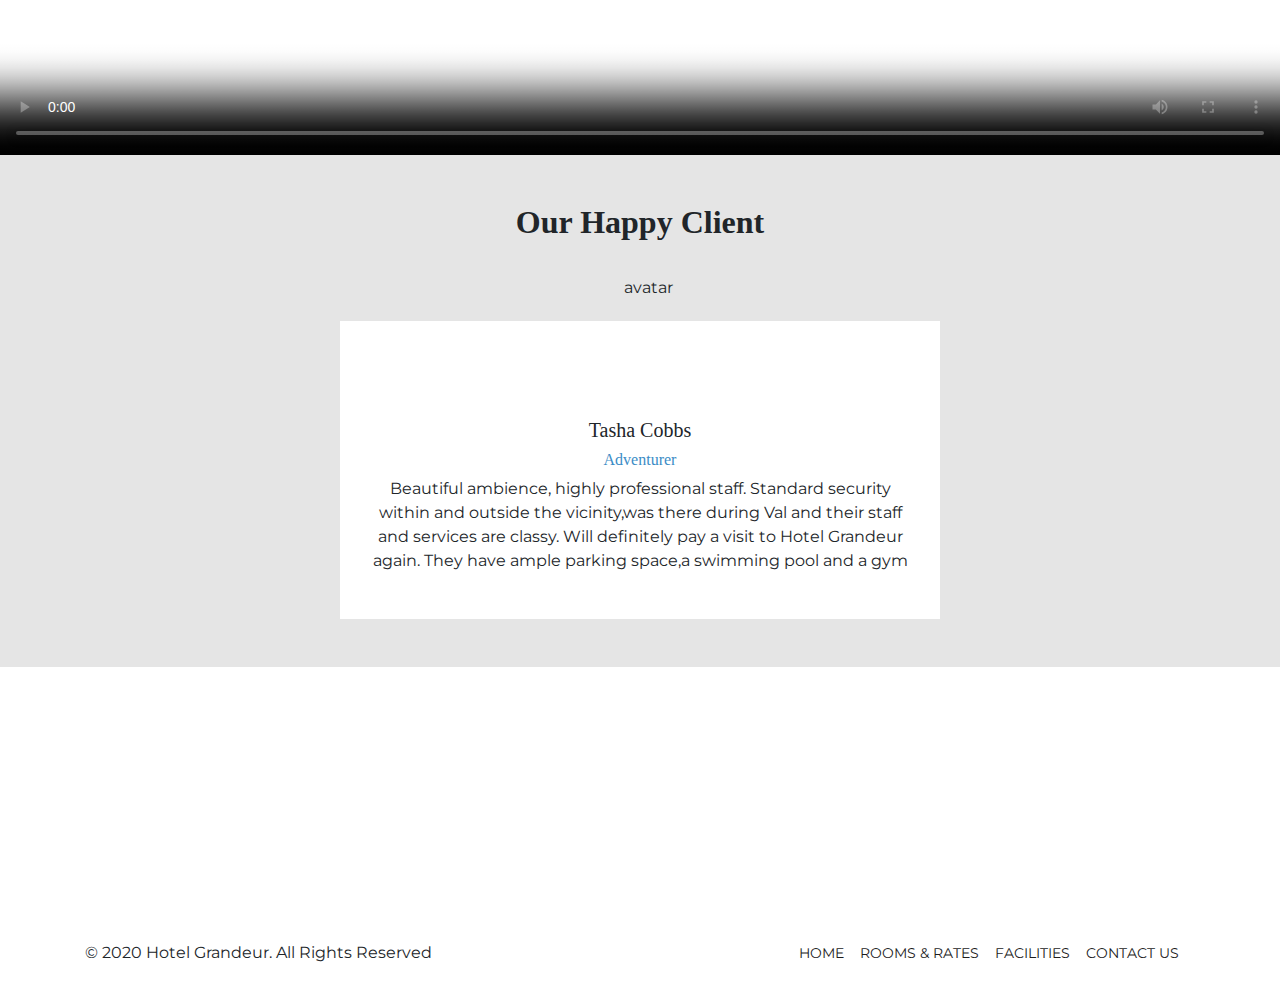
==== commit 88e38f98: "Merge pull request #32 from LindieK/develop" ====
--- a/index.html
+++ b/index.html
@@ -3,7 +3,6 @@
 <head>
     <meta charset="UTF-8">
     <meta name="viewport" content="width=device-width, initial-scale=1.0">
-
     <title>Home | Hotel Grandeur</title>
     <!-- Font -->
     <link href="https://fonts.googleapis.com/css2?family=Montserrat:ital,wght@0,100;0,200;0,500;0,600;0,700;0,800;0,900;1,200;1,300;1,400&display=swap" rel="stylesheet">
@@ -26,7 +25,7 @@
                 <button class="navbar-toggler" type="button" data-toggle="collapse" data-target="#navbarSupportedContent" aria-controls="navbarSupportedContent" aria-expanded="false" aria-label="Toggle navigation">
                 <i class="fa fa-reorder" style="color: #ffffff;"></i>
                 </button>
-            
+              
                 <div class="collapse navbar-collapse" id="navbarSupportedContent">
                     <ul class="navbar-nav ml-auto">
                         <li class="nav-item active-link mr-5 py-4">
@@ -201,7 +200,7 @@
     </footer>
 
 
-    
+  
     <script src="https://code.jquery.com/jquery-3.3.1.slim.min.js" integrity="sha384-q8i/X+965DzO0rT7abK41JStQIAqVgRVzpbzo5smXKp4YfRvH+8abtTE1Pi6jizo" crossorigin="anonymous"></script>
     <script src="https://cdnjs.cloudflare.com/ajax/libs/popper.js/1.14.7/umd/popper.min.js" integrity="sha384-UO2eT0CpHqdSJQ6hJty5KVphtPhzWj9WO1clHTMGa3JDZwrnQq4sF86dIHNDz0W1" crossorigin="anonymous"></script>
     <script src="https://stackpath.bootstrapcdn.com/bootstrap/4.3.1/js/bootstrap.min.js" integrity="sha384-JjSmVgyd0p3pXB1rRibZUAYoIIy6OrQ6VrjIEaFf/nJGzIxFDsf4x0xIM+B07jRM" crossorigin="anonymous"></script>
--- a/styles/navigation.css
+++ b/styles/navigation.css
@@ -1,4 +1,3 @@
-/* Navbar CSS */
 .navbar-custom {
     border-bottom: 1px solid #ffffff;
 }
--- a/styles/general-styles.css
+++ b/styles/general-styles.css
@@ -1,8 +1,11 @@
-body{
+* {
     margin: 0;
     padding: 0;
+    box-sizing: border-box;
+}
+body{
     font-size: 16px;
-    font-family: 'Gill Sans', 'Gill Sans MT', Calibri, 'Trebuchet MS', sans-serif;
+    font-family: 'Montserrat', "Helvetica Neue", Helvetica, Arial, sans-serif;
 }
 h1,h2,h3,h4,h5,h6{
     font-family: Georgia, 'Times New Roman', Times, serif;
@@ -15,10 +18,6 @@
     width: 100%;
     height: 100%;
 }
-header{
-    height: 100vh;
-    width: 100vw;
-}
 a{
     text-decoration: none;
 }
--- a/styles/index.css
+++ b/styles/index.css
@@ -1,15 +1,3 @@
-* {
-    margin: 0;
-    padding: 0;
-    box-sizing: border-box;
-}
-
-body {
-    font-family: 'Montserrat', "Helvetica Neue", Helvetica, Arial, sans-serif;
-}
-
-
-
 .header-section {
     position: relative;
 }
@@ -39,9 +27,6 @@
 }
 
 /* Carousel CSS */
-.carousel-item img {
-    height: 90vh;
-}
 
 .carousel-indicators > li {
     border: 2px solid #ffffff;
@@ -50,6 +35,10 @@
     height: 10px;
 }
 
+.carousel-inner{
+    height: 100vh;
+}
+
 .btn-book {
     font-size: 18px;
     color: #ffffff;
@@ -226,7 +215,8 @@
 
 .client img {
     border-radius: 50%;
-    height: 120px;
+    height: 120px; /* 120px/16px */
+    width: 9.375em; /* 150px/16px */
     margin: -75px auto 22px auto;
     vertical-align: top;
     text-align: center;
@@ -235,7 +225,6 @@
 .client h6 {
     color: #3B8CC6;
 }
-
 .client p {
     font-size: 16px;
 }
@@ -251,22 +240,16 @@
     color: #ffffff;
 }
 
-
 /**************************************************
     * @media queries *
 ***************************************************/
 
 @media only screen and (max-width: 700px) {
-    .navbar-custom {
-        background-color: #3B8CC6;
-        padding-top: 10px !important;
-        padding-bottom: 10px !important;
-    }
 
     .header-section_title h3 {
         font-size: 22px;
     }
-
+    
     .header-section_title h1 {
         font-size: 40px;
         margin-bottom: 2rem;
@@ -284,7 +267,7 @@
     .welcome-message > h2 {
         font-size: 32px;
     }
-
+    
     .welcome-message > p {
         font-size: 16px;
     }
@@ -298,7 +281,6 @@
     .rooms-section h2 {
         font-size: 24px;
     }
-
     .room-image > img {
         width: 100%;
         height: 330px;
@@ -344,13 +326,4 @@
         margin-top: 2rem;
     }
 
-    /* Footer Section */
-
-    .footer-section {
-        justify-content: center;
-    }
-
-    .footer-section ul {
-        display: none;
-    }
-}
+}
--- a/styles/footer.css
+++ b/styles/footer.css
@@ -29,3 +29,4 @@
         display: none;
     }
 }
+
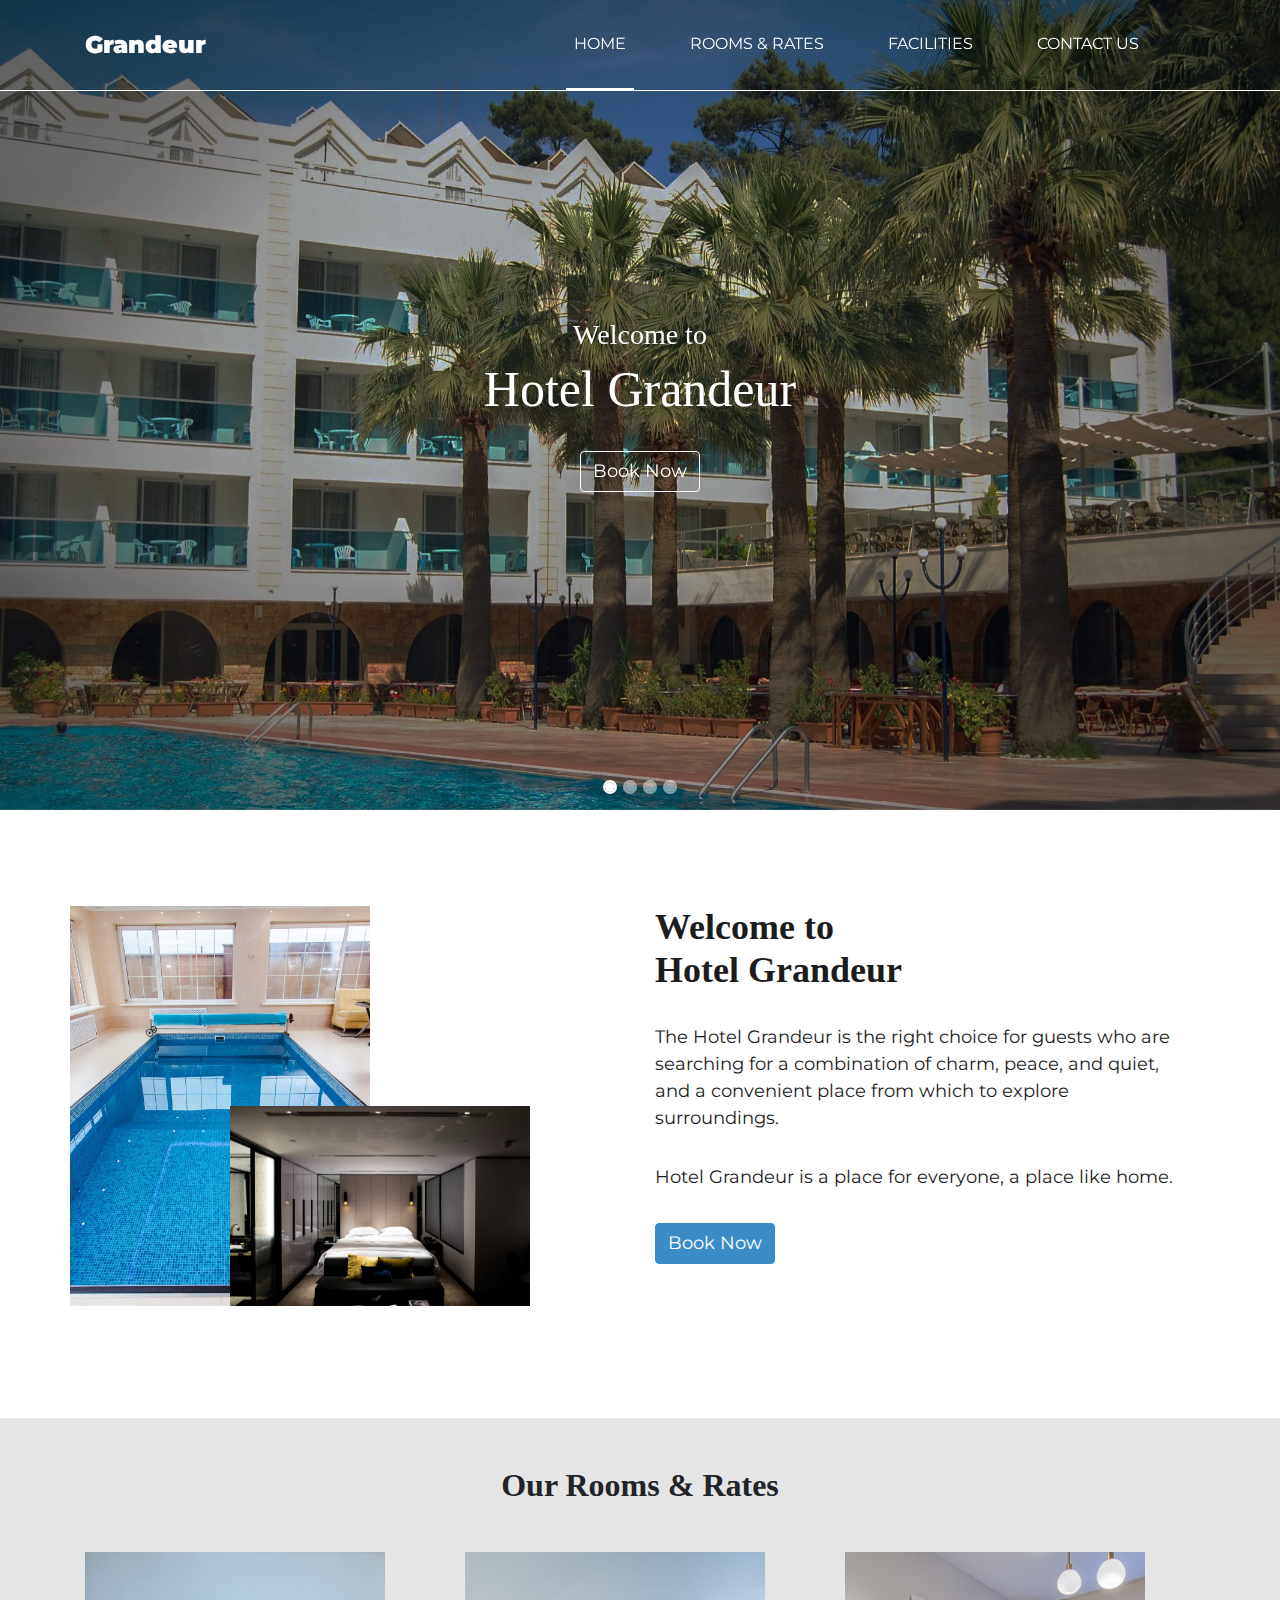
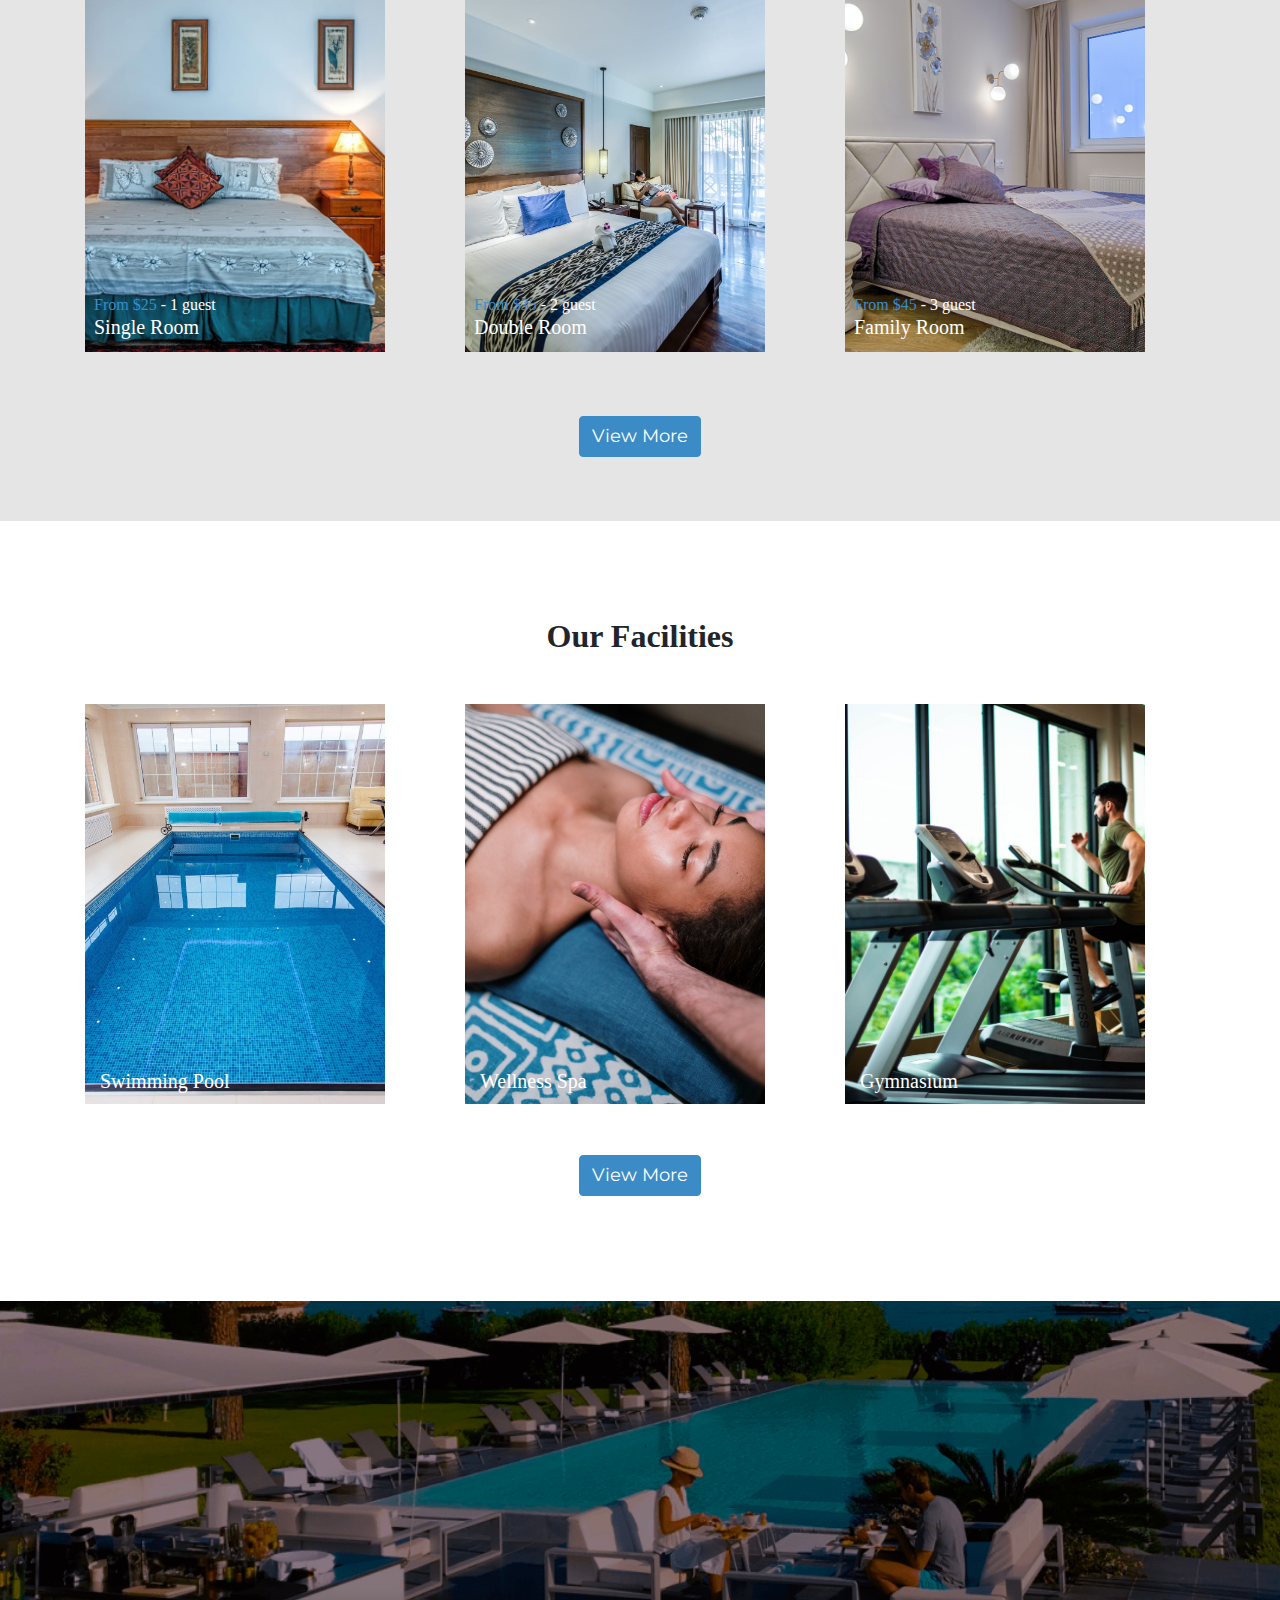
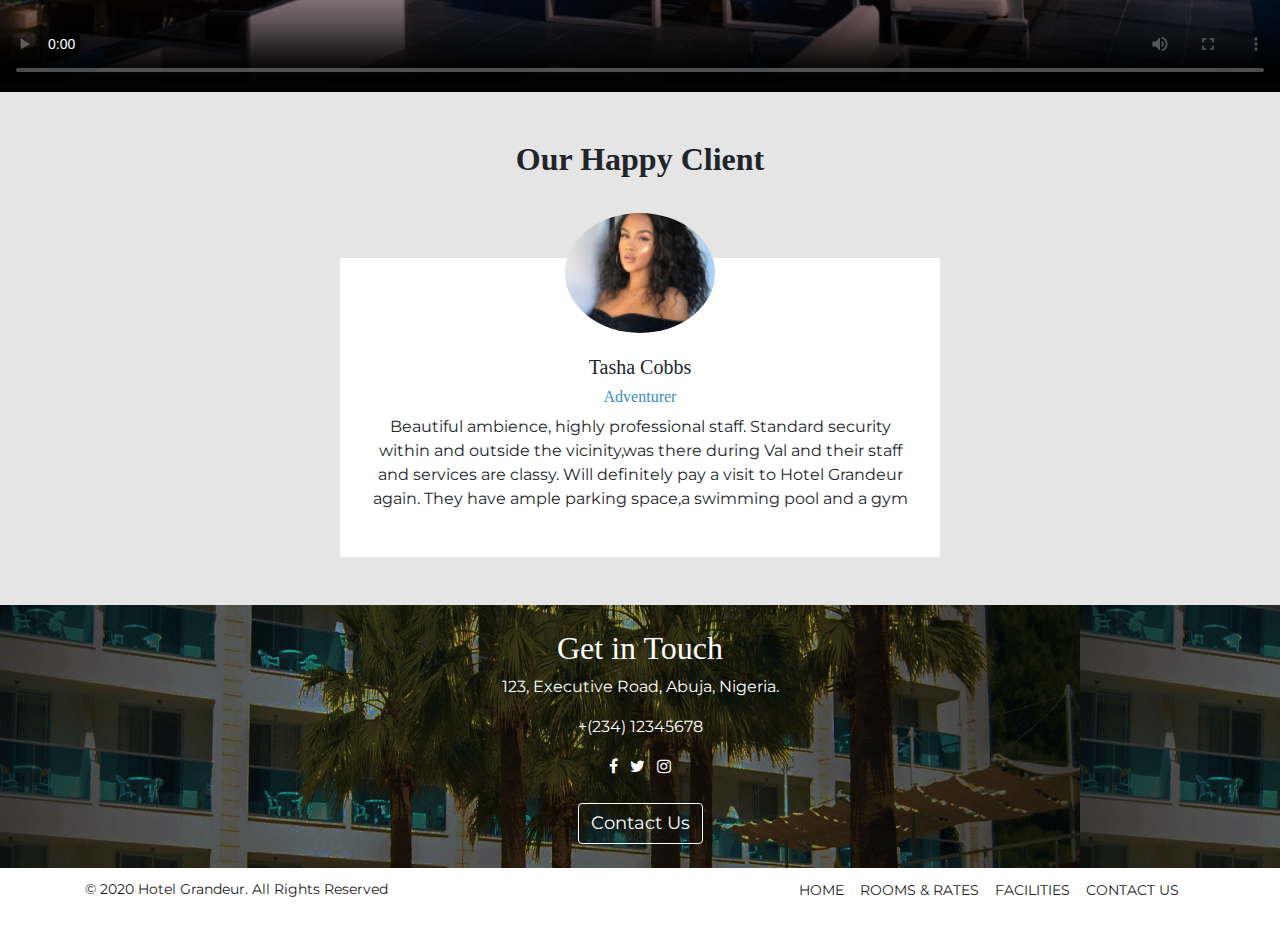
==== commit ae014382: "Merge branch 'master' of https://github.com/Lillian-1/Hotel-Grandeur-TeamWonderWoman" ====
--- a/index.html
+++ b/index.html
@@ -10,8 +10,9 @@
     <link rel="stylesheet" href="./styles/navigation.css">
     <link rel="stylesheet" href="./styles/general-styles.css">
     <link rel="stylesheet" href="styles/index.css">
-    <link rel="stylesheet" href="./styles/footer.css">
+    <link rel="stylesheet" href="styles/footer.css">
     <link href="https://vjs.zencdn.net/7.8.2/video-js.css" rel="stylesheet" />
+
     <!-- If you'd like to support IE8 (for Video.js versions prior to v7) -->
     <script src="https://vjs.zencdn.net/ie8/1.1.2/videojs-ie8.min.js"></script>
     <link rel="stylesheet" href="https://cdnjs.cloudflare.com/ajax/libs/font-awesome/4.7.0/css/font-awesome.min.css">
@@ -25,7 +26,7 @@
                 <button class="navbar-toggler" type="button" data-toggle="collapse" data-target="#navbarSupportedContent" aria-controls="navbarSupportedContent" aria-expanded="false" aria-label="Toggle navigation">
                 <i class="fa fa-reorder" style="color: #ffffff;"></i>
                 </button>
-              
+
                 <div class="collapse navbar-collapse" id="navbarSupportedContent">
                     <ul class="navbar-nav ml-auto">
                         <li class="nav-item active-link mr-5 py-4">
@@ -117,7 +118,7 @@
                       <h5>Family Room</h5>
                   </div>
               </div>
-              <p class="text-center mt-5"><a href="#" class="btn btn-book_blue">View More</a></p>
+              <p class="text-center mt-5"><a href="./html/rooms.html" class="btn btn-book_blue">View More</a></p>
           </div>
       </section>
       <!-- Facilities Section -->
@@ -141,7 +142,7 @@
                     <h5>Gymnasium</h5>
                 </div>
             </div>
-            <p class="text-center mt-2"><a href="#" class="btn btn-book_blue">View More</a></p>
+            <p class="text-center mt-2"><a href="./hmtl/facilities.html" class="btn btn-book_blue">View More</a></p>
         </div>
     </section>
     <!-- Video Tour Section -->
@@ -182,7 +183,7 @@
     <footer class="container">
         <div class="footer-section">
             <p>&copy; 2020 Hotel Grandeur. All Rights Reserved</p>
-            <ul class="ml-auto">
+            <ul class="">
                 <li class="mr-3">
                     <a class="" href="./index.html">HOME</a>
                 </li>
@@ -200,7 +201,7 @@
     </footer>
 
 
-  
+
     <script src="https://code.jquery.com/jquery-3.3.1.slim.min.js" integrity="sha384-q8i/X+965DzO0rT7abK41JStQIAqVgRVzpbzo5smXKp4YfRvH+8abtTE1Pi6jizo" crossorigin="anonymous"></script>
     <script src="https://cdnjs.cloudflare.com/ajax/libs/popper.js/1.14.7/umd/popper.min.js" integrity="sha384-UO2eT0CpHqdSJQ6hJty5KVphtPhzWj9WO1clHTMGa3JDZwrnQq4sF86dIHNDz0W1" crossorigin="anonymous"></script>
     <script src="https://stackpath.bootstrapcdn.com/bootstrap/4.3.1/js/bootstrap.min.js" integrity="sha384-JjSmVgyd0p3pXB1rRibZUAYoIIy6OrQ6VrjIEaFf/nJGzIxFDsf4x0xIM+B07jRM" crossorigin="anonymous"></script>
--- a/styles/navigation.css
+++ b/styles/navigation.css
@@ -27,3 +27,23 @@
 .active-link {
     border-bottom: 2px solid #ffffff;
 }
+
+/**************************************************
+    * @media queries *
+***************************************************/
+
+@media only screen and (max-width: 800px) {
+    .navbar-custom {
+        background-color: #3B8CC6;
+        padding-top: 10px !important;
+        padding-bottom: 10px !important;
+    }
+}
+
+@media only screen and (max-width: 700px) {
+    .navbar-custom {
+        background-color: #3B8CC6;
+        padding-top: 10px !important;
+        padding-bottom: 10px !important;
+    }
+}
--- a/styles/index.css
+++ b/styles/index.css
@@ -28,15 +28,15 @@
 
 /* Carousel CSS */
 
+.carousel-item img {
+    height: 90vh;
+}
+
 .carousel-indicators > li {
     border: 2px solid #ffffff;
     border-radius: 100%;
     width: 10px;
     height: 10px;
-}
-
-.carousel-inner{
-    height: 100vh;
 }
 
 .btn-book {
@@ -244,6 +244,29 @@
     * @media queries *
 ***************************************************/
 
+@media only screen and (max-width: 800px) {
+
+    .first-image > img {
+        width: 300px;
+        height: 400px;
+    }
+    
+    .second-image > img {
+        width: 200px;
+        height: 200px;
+    }
+
+    .room-image > img {
+        width: 200px;
+        height: 300px;
+    }
+
+    .facility-image > img {
+        width: 200px;
+        height: 300px;
+    }
+}
+
 @media only screen and (max-width: 700px) {
 
     .header-section_title h3 {
--- a/styles/footer.css
+++ b/styles/footer.css
@@ -1,14 +1,21 @@
 /* Footer Section */
 .footer-section {
     display: flex;
+    flex-direction: row;
     align-items: center;
     padding: 10px 0;
+}
+
+.footer-section p {
+    font-size: 14px;
+    color: #1C1C1C;
 }
 
 .footer-section ul {
     list-style: none;
     display: flex;
     align-items: center;
+    margin-left: auto;
 }
 
 .footer-section a {
@@ -19,6 +26,18 @@
 .footer-section a:hover {
     text-decoration: none;
 }
+
+@media only screen and (max-width: 800px) {
+    .footer-section {
+        display: flex;
+        flex-direction: column;
+    }
+
+    .footer-section ul {
+        display: none;
+    }
+}
+
 @media only screen and (max-width: 700px){
 
     .footer-section {
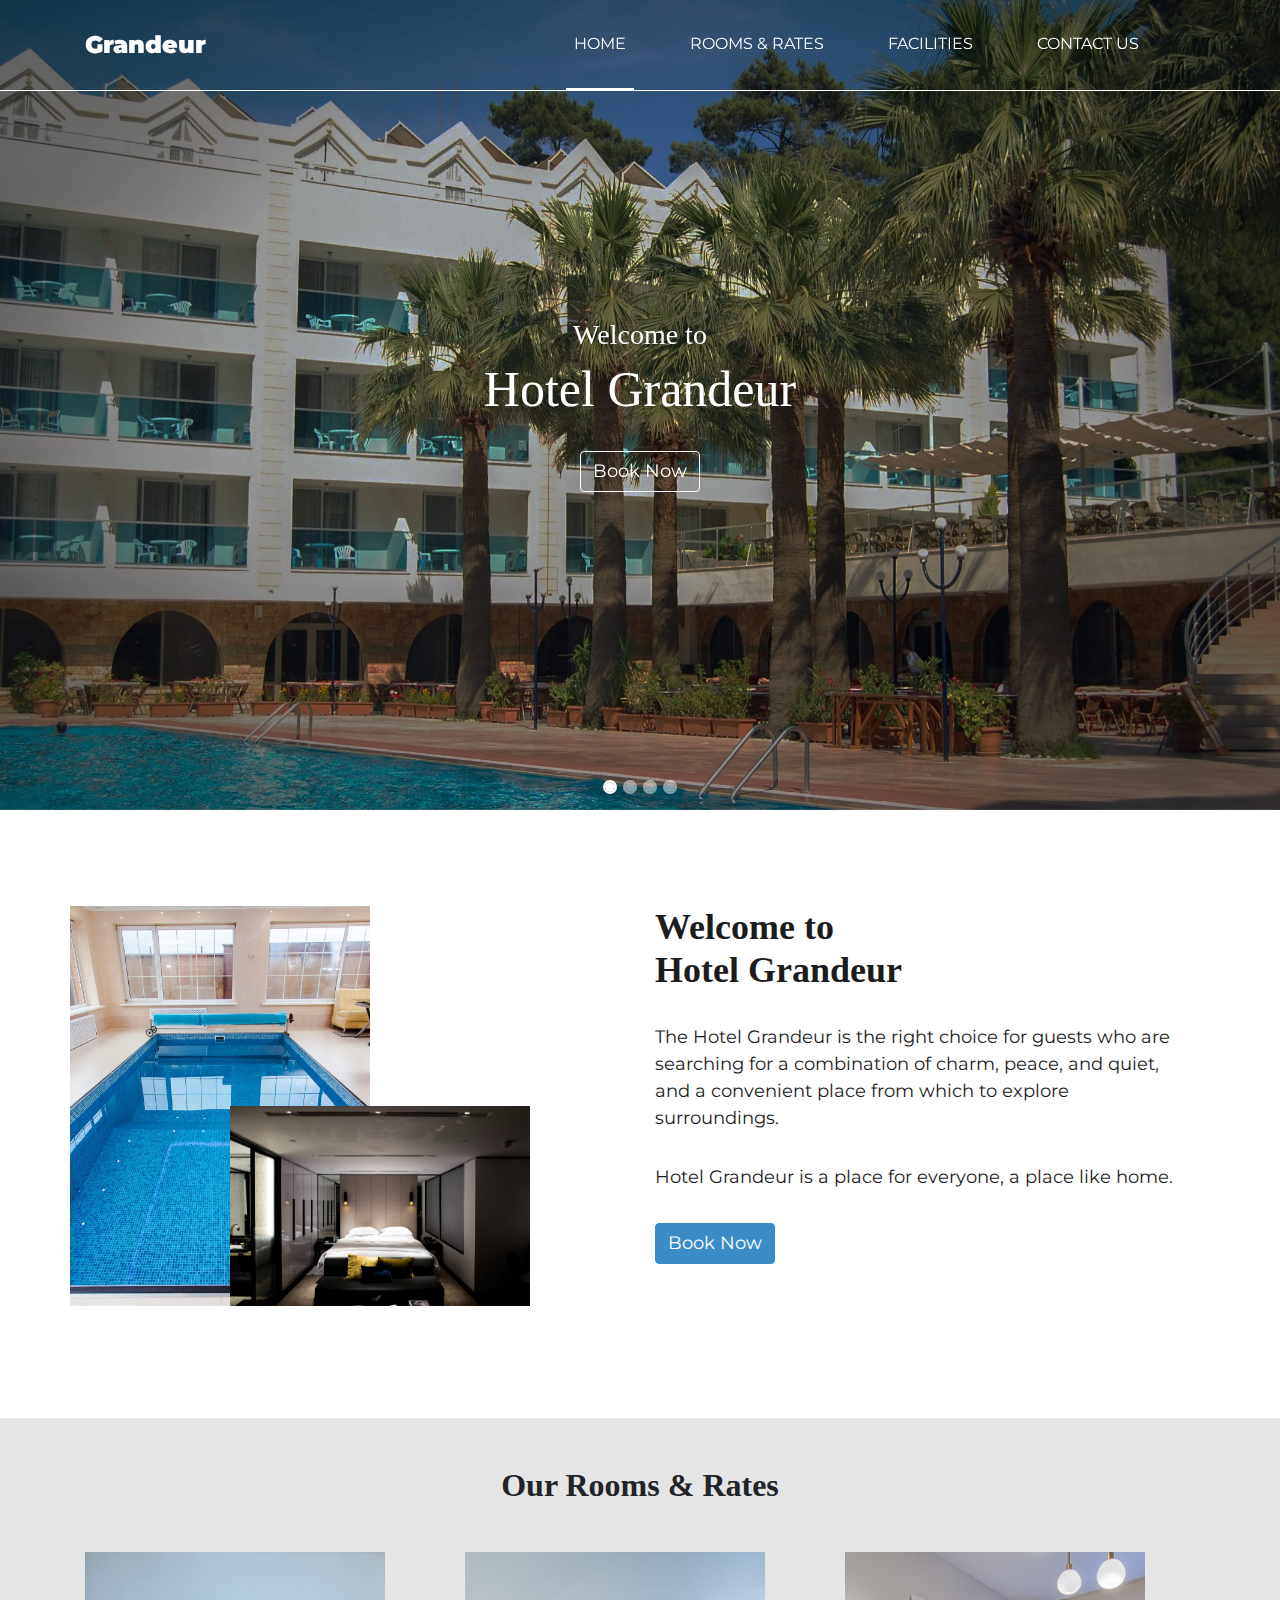
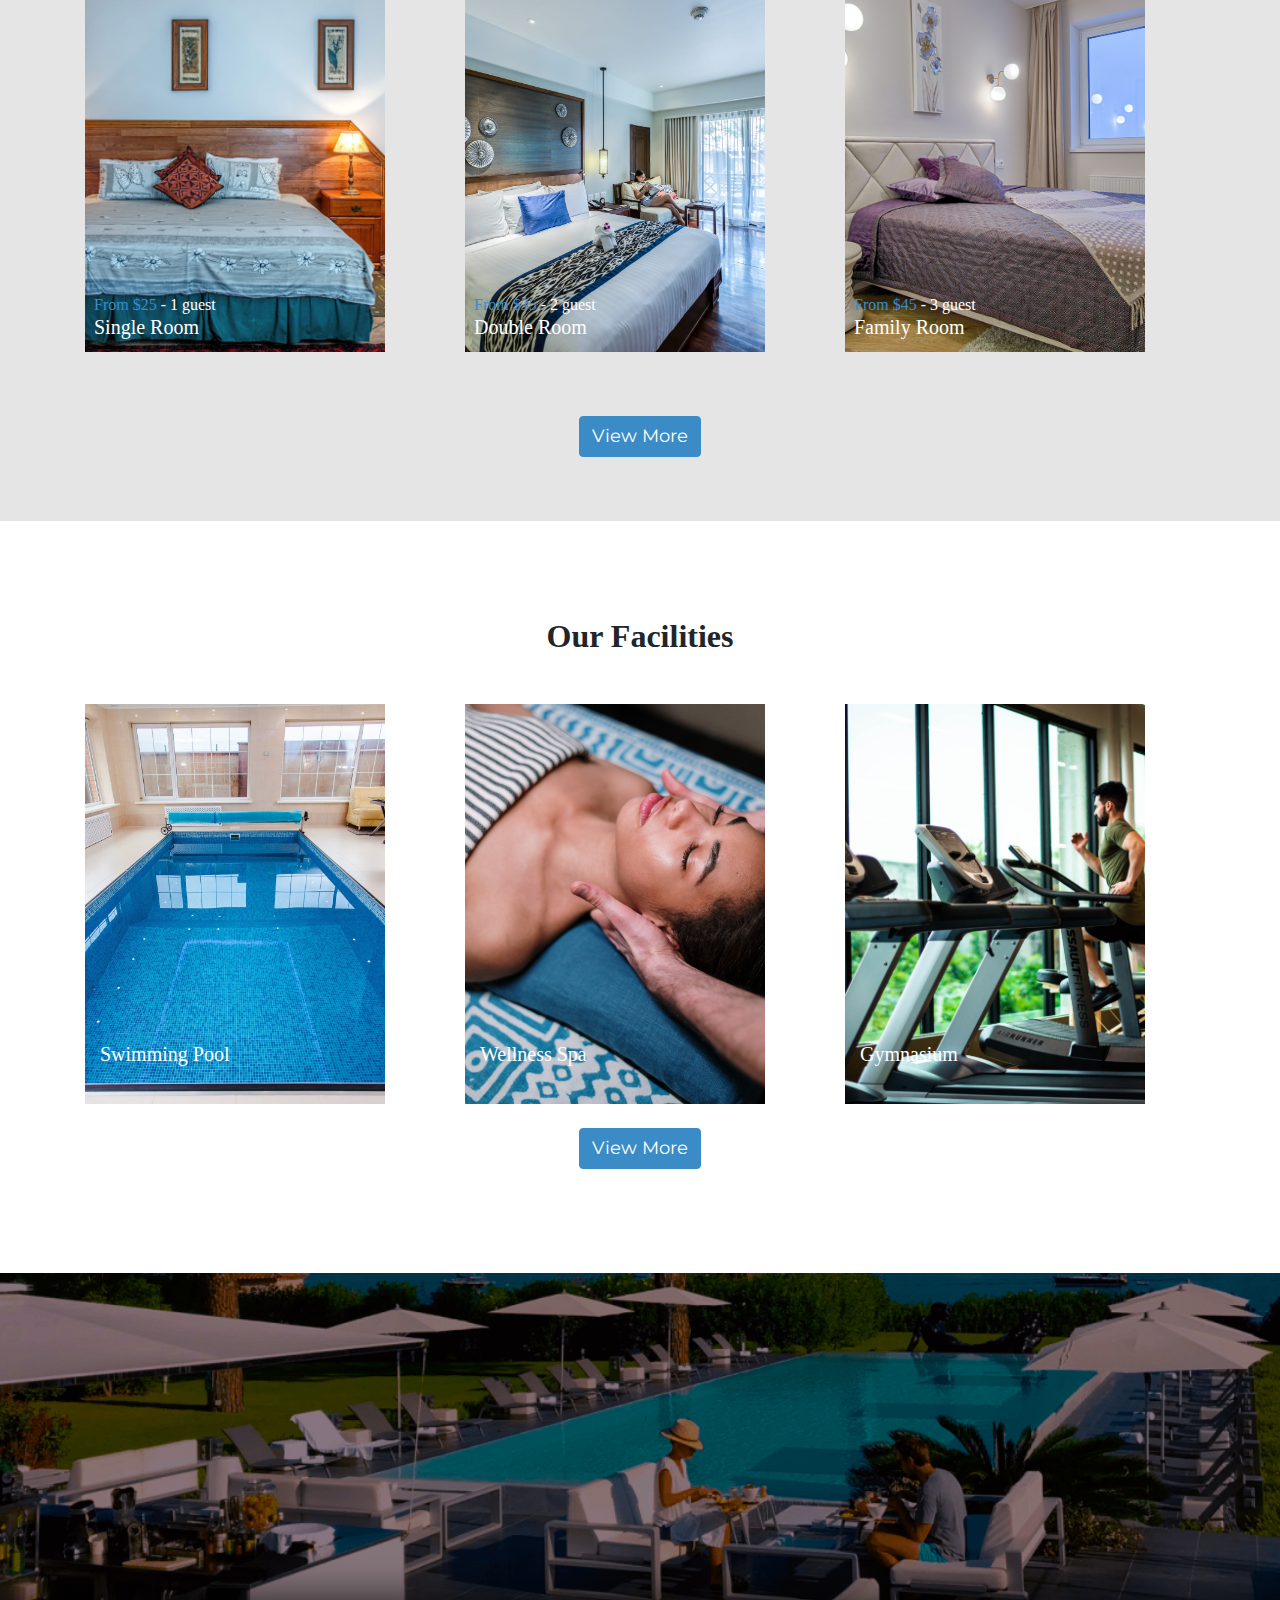
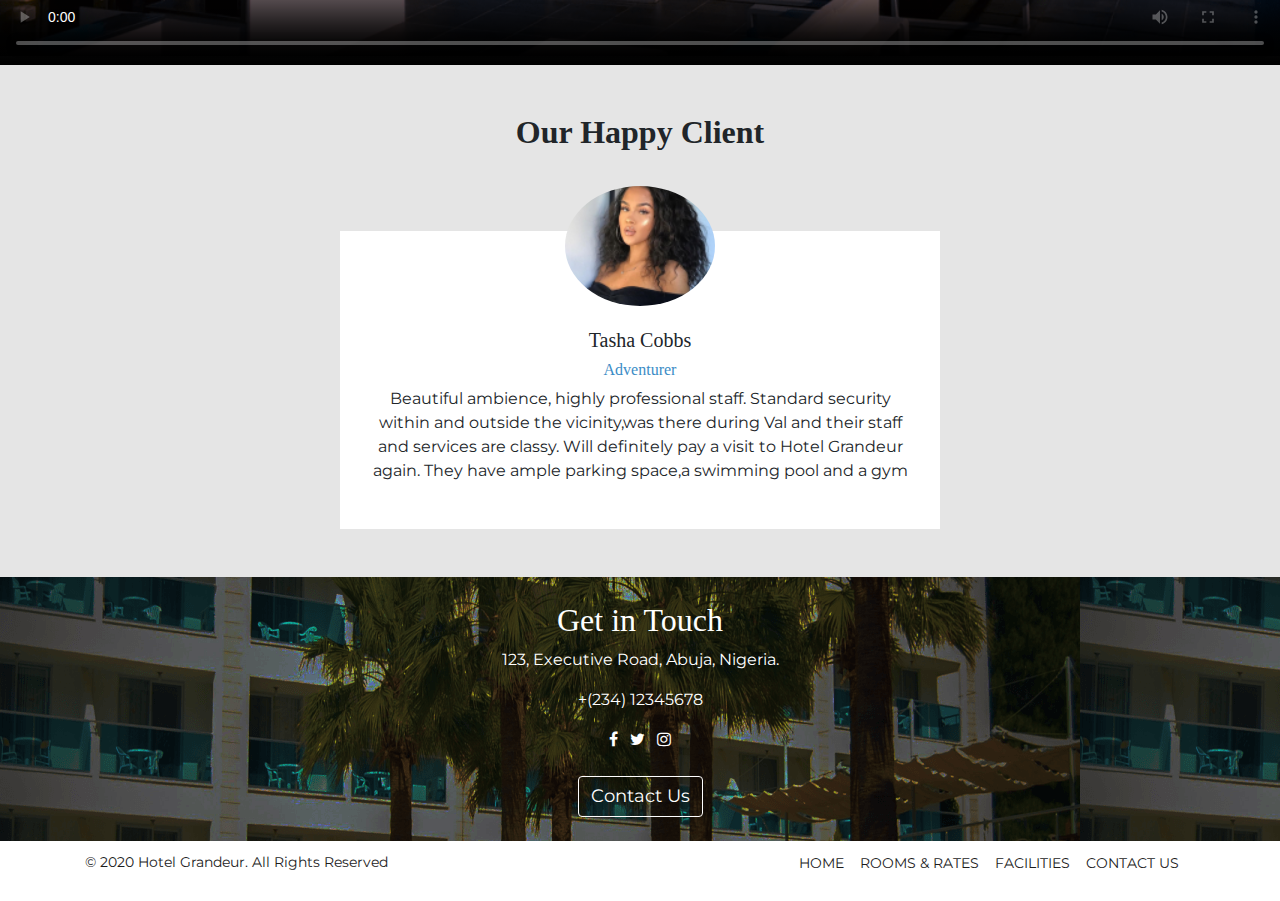
==== commit 6d86d951: "Remove video file" ====
--- a/index.html
+++ b/index.html
@@ -102,20 +102,26 @@
           <div class="container">
               <h2 class="text-center">Our Rooms & Rates</h2>
               <div class="row">
-                  <div class="col-md-4 mb-3 room-image">
+                  <div class="col-md-4 col-sm-10 mb-3 room-image">
                       <img src="./images/room1_600.jpg" alt="room" >
-                      <h6><span>From $25</span> - 1 guest</h6>
-                      <h5>Single Room</h5>
-                  </div>
-                  <div class="col-md-4 mb-3 room-image">
+                      <div class="overlay-room">
+                        <h6><span>From $25</span> - 1 guest</h6>
+                        <h5>Single Room</h5>
+                      </div>
+                  </div>
+                  <div class="col-md-4 col-sm-10 mb-3 room-image">
                       <img src="./images/room2_600.jpg" alt="room" >
-                      <h6><span>From $35</span> - 2 guest</h6>
-                      <h5>Double Room</h5>
-                  </div>
-                  <div class="col-md-4 mb-3 room-image room-image_last">
+                      <div class="overlay-room">
+                        <h6><span>From $35</span> - 2 guest</h6>
+                        <h5>Double Room</h5>
+                      </div>
+                  </div>
+                  <div class="col-md-4 col-sm-10 mb-3 room-image room-image_last">
                       <img src="./images/room3.png" alt="room" >
-                      <h6><span>From $45</span> - 3 guest</h6>
-                      <h5>Family Room</h5>
+                      <div class="overlay-room">
+                        <h6><span>From $45</span> - 3 guest</h6>
+                        <h5>Family Room</h5>
+                      </div>
                   </div>
               </div>
               <p class="text-center mt-5"><a href="./html/rooms.html" class="btn btn-book_blue">View More</a></p>
@@ -128,18 +134,21 @@
             <div class="row">
                 <div class="col-md-4 mb-3 facility-image">
                     <img src="./images/pool_600.jpg" alt="facility" >
-                    <h6><span>From $25</span> - 1 guest</h6>
-                    <h5>Swimming Pool</h5>
+                    <div class="overlay-facility">
+                        <h5>Swimming Pool</h5>
+                    </div>
                 </div>
                 <div class="col-md-4 mb-3 facility-image">
                     <img src="./images/spa_600.jpg" alt="facility" >
-                    <h6><span>From $35</span> - 2 guest</h6>
-                    <h5>Wellness Spa</h5>
+                    <div class="overlay-facility">
+                        <h5>Wellness Spa</h5>
+                    </div>
                 </div>
                 <div class="col-md-4 mb-3 facility-image facility-image_last">
                     <img src="./images/gym_600.jpg" alt="facility" >
-                    <h6><span>From $45</span> - 3 guest</h6>
-                    <h5>Gymnasium</h5>
+                    <div class="overlay-facility">
+                        <h5>Gymnasium</h5>
+                    </div>
                 </div>
             </div>
             <p class="text-center mt-2"><a href="./hmtl/facilities.html" class="btn btn-book_blue">View More</a></p>
@@ -148,7 +157,7 @@
     <!-- Video Tour Section -->
     <section class="video-section">
         <video class="video-js vjs-big-play-centered played-video" controls preload="auto" poster="./images/videoTour1_900.png" data-setup="{}">
-            <source src="videos/tour.mp4" type="video/mp4" />
+            <source src="" type="video/mp4" />
         </video>
     </section>
     <!-- Clients Section -->
